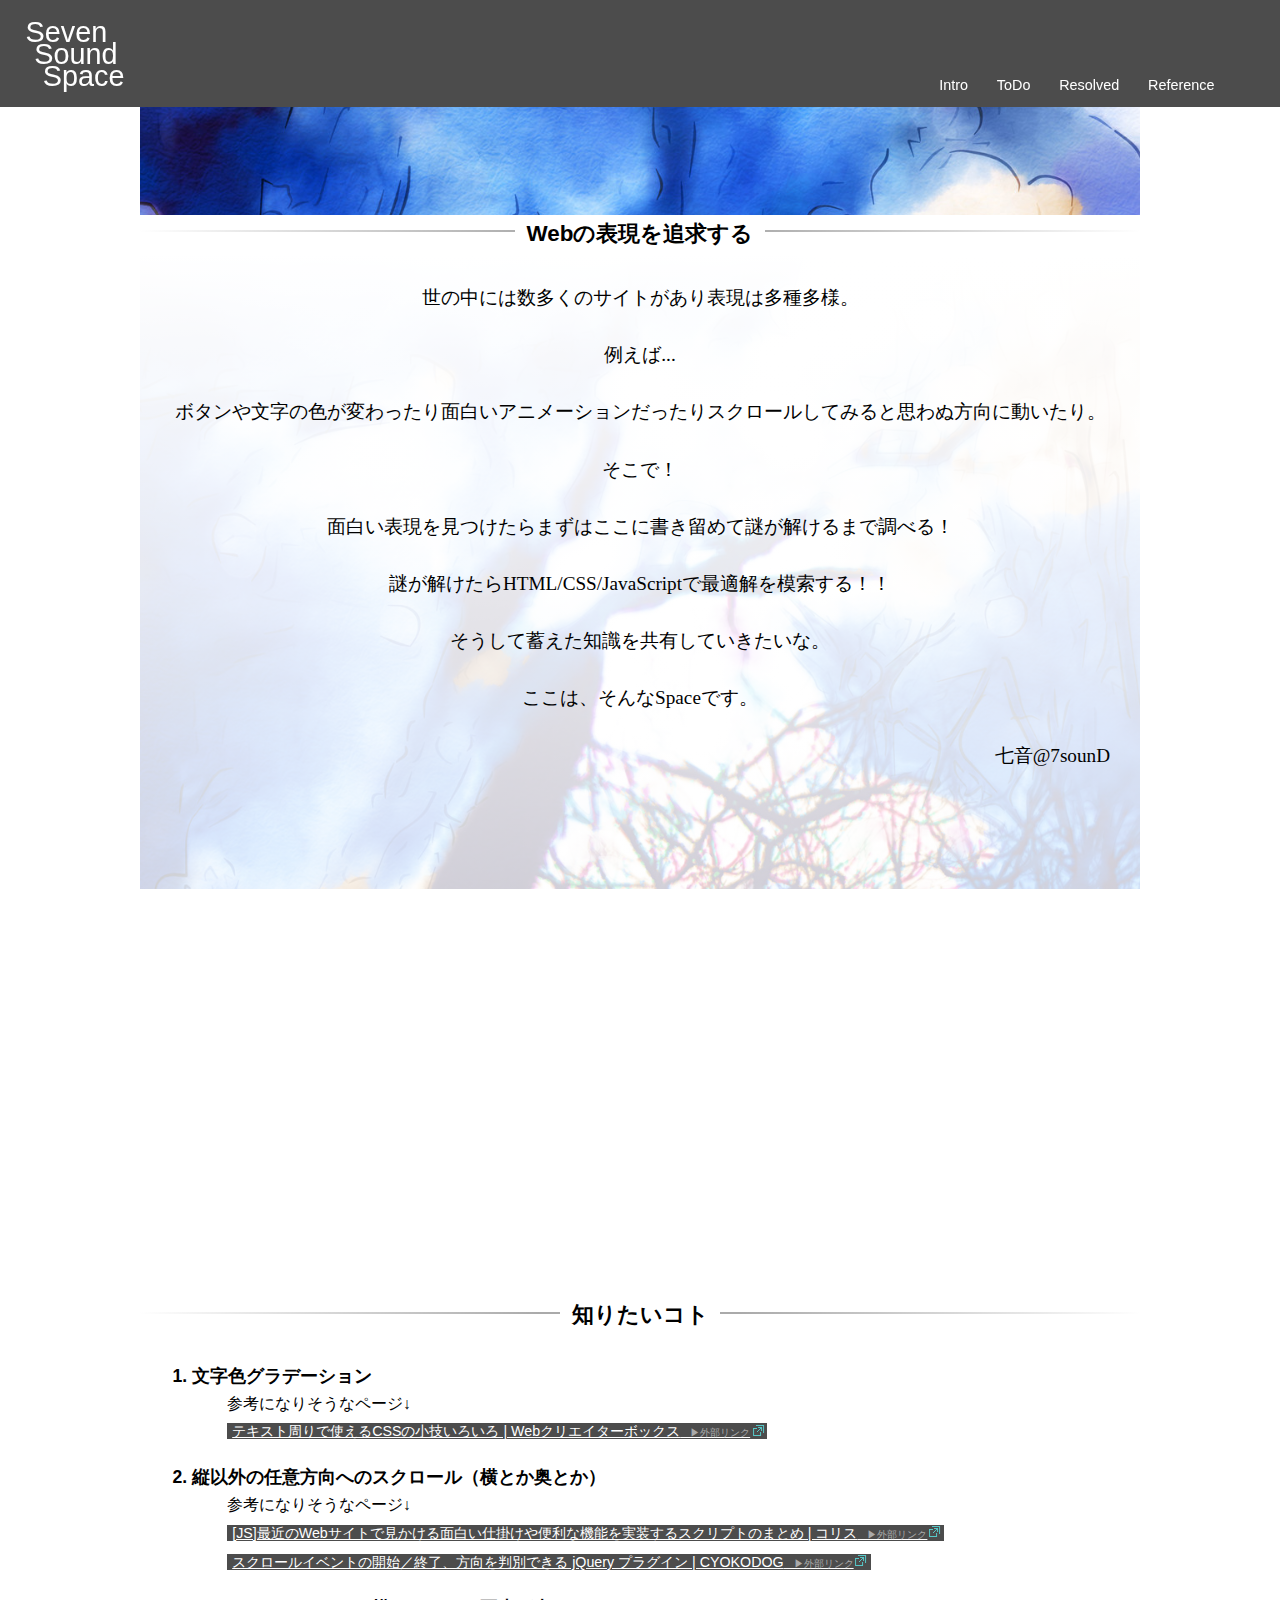
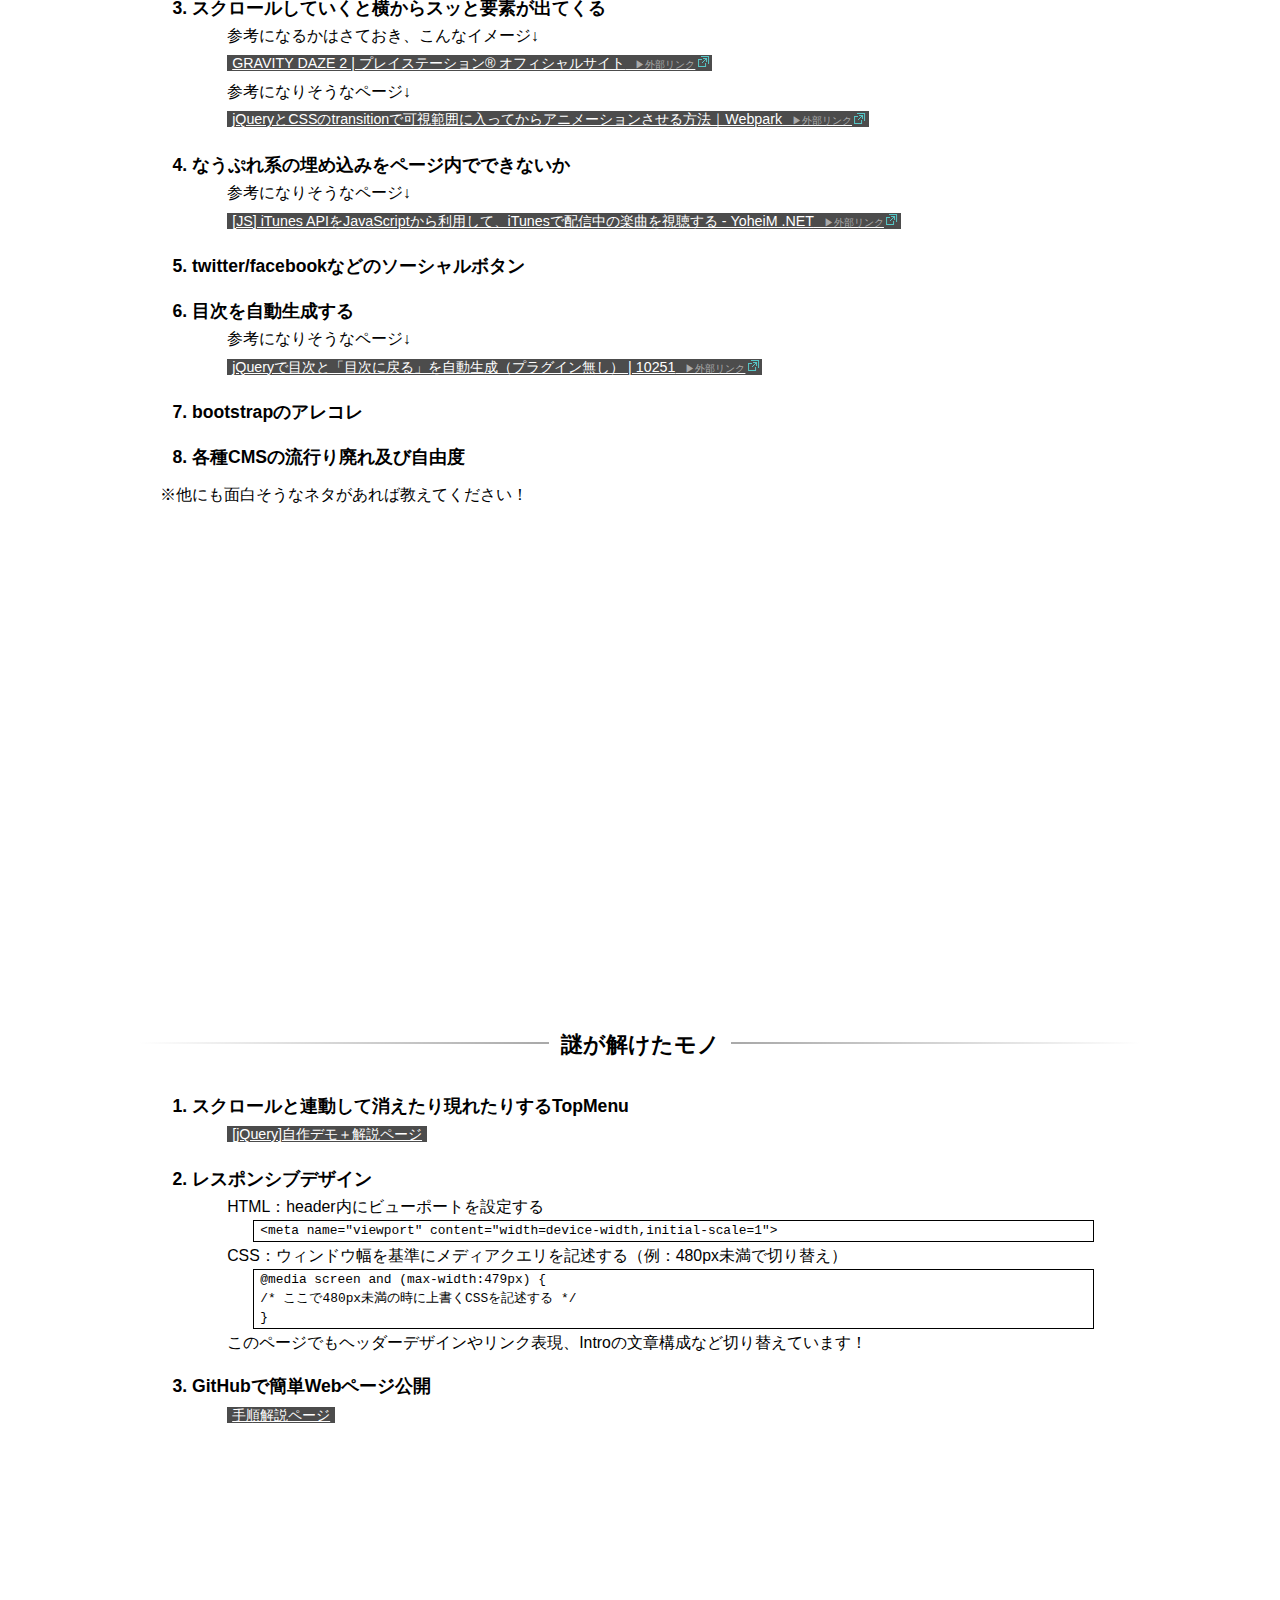
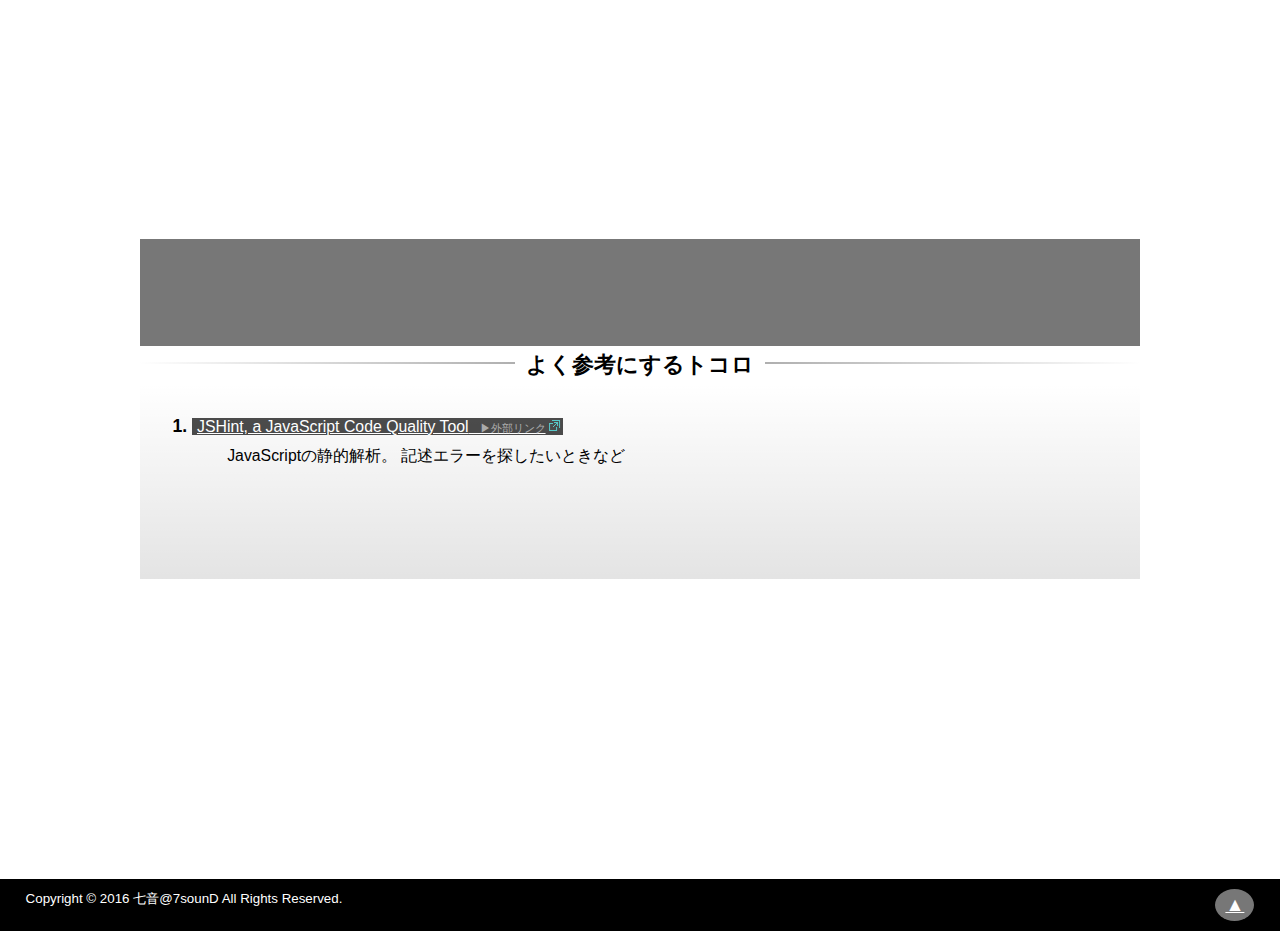
==== index.html @ 7a402439 "first" ====
<!doctype html>
<html>
<head>
<meta charset="utf-8">
<title>HOME｜SevenSoundSpace</title>
<link href="common/css/reset.css" rel="stylesheet" type="text/css">
<link href="common/css/common.css" rel="stylesheet" type="text/css">
<link href="common/css/common_u479.css" rel="stylesheet" type="text/css">
<link href="css/index.css" rel="stylesheet" type="text/css">

<script type="text/javascript" src="common/js/html5shiv.js"></script>
<script src="https://ajax.googleapis.com/ajax/libs/jquery/3.1.0/jquery.min.js"></script>
<script type="text/javascript" src="common/js/jquery.smoothscroll.js"></script>

<!-- 自作js -->
<script type="text/javascript" src="common/js/hideTopMenu.js"></script>

<!-- レスポンシブデザインのためのビューポート設定 -->
<meta name="viewport" content="width=device-width,initial-scale=1">
</head>

<body>
<div id="all">
	<header>
		<!-- サイトロゴ -->
		<h1><a href="#all">Seven<span>Sound<span>Space</span></span></a></h1>
		<!-- ページ内sectionナビ -->
		<nav>
			<ul>
				<li><a href="#section1">Intro</a></li>
				<li><a href="#section2">ToDo</a></li>
				<li><a href="#section3">Resolved</a></li>
				<li><a href="#section4">Reference</a></li>
			</ul>
		</nav>
	</header>

	<main>
		<section id="section1">
			<h3><span>Webの表現を追求する</span></h3>
			<div class="bg">
				<p><span>世の中には</span><span>数多くのサイトがあり</span><span>表現は多種多様。</span></p>
				<p><span>例えば...</span></p>
				<p><span>ボタンや文字の色が変わったり</span><span>面白いアニメーションだったり</span><span>スクロールしてみると</span><span>思わぬ方向に動いたり。</span></p>
				<p><span>そこで！</span></p>
				<p><span>面白い表現を見つけたら</span><span>まずはここに書き留めて</span><span>謎が解けるまで調べる！</span></p>
				<p><span>謎が解けたら</span><span>HTML/CSS/JavaScriptで</span><span>最適解を模索する！！</span></p>
				<p><span>そうして蓄えた知識を</span><span>共有していきたいな。</span></p>
				<p><span>ここは、そんなSpaceです。</span></p>
				<p><span>七音@7sounD</span></p>
			</div>
		</section>

		<section id="section2">
			<h3><span>知りたいコト</span></h3>
			<div class="bg">
				<ol>
					<li>文字色グラデーション
						<ul>
							<li>参考になりそうなページ↓</li>
							<li><a href="http://www.webcreatorbox.com/tech/css-tips-for-text/" target="_blank">テキスト周りで使えるCSSの小技いろいろ | Webクリエイターボックス</a></li>
						</ul>
					</li>
					<li>縦以外の任意方向へのスクロール（横とか奥とか）
						<ul>
							<li>参考になりそうなページ↓</li>
							<li><a href="http://coliss.com/articles/build-websites/operation/javascript/javascript-best-2014-sep.html" target="_blank">[JS]最近のWebサイトで見かける面白い仕掛けや便利な機能を実装するスクリプトのまとめ | コリス</a></li>
							<li><a href="http://www.cyokodog.net/blog/ex-scroll-doc/" target="_blank">スクロールイベントの開始／終了、方向を判別できる jQuery プラグイン | CYOKODOG</a></li>
						</ul>
					</li>
					<li>スクロールしていくと横からスッと要素が出てくる
						<ul>
							<li>参考になるかはさておき、こんなイメージ↓</li>
							<li><a href="http://www.jp.playstation.com/scej/title/gravitydaze/2/" target="_blank">GRAVITY DAZE 2 | プレイステーション&reg; オフィシャルサイト</a></li>
							<li>参考になりそうなページ↓</li>
							<li><a href="http://weboook.blog22.fc2.com/blog-entry-415.html?utm_source=twitterfeed&utm_medium=twitter&utm_campaign=Feed%3A+letsfc2+%28%E3%83%AC%E3%83%83%E3%83%84FC2%E3%83%96%E3%83%AD%E3%82%B0%EF%BC%81%29" target="_blank">jQueryとCSSのtransitionで可視範囲に入ってからアニメーションさせる方法｜Webpark</a></li>
						</ul>
					</li>
					<li>なうぷれ系の埋め込みをページ内でできないか
						<ul>
							<li>参考になりそうなページ↓</li>
							<li><a href="http://www.yoheim.net/blog.php?q=20130702" target="_blank">[JS] iTunes APIをJavaScriptから利用して、iTunesで配信中の楽曲を視聴する - YoheiM .NET</a></li>
						</ul>
					</li>
					<li>twitter/facebookなどのソーシャルボタン</li>
					<li>目次を自動生成する
						<ul>
							<li>参考になりそうなページ↓</li>
							<li><a href="http://10251.net/jquery-toc-without-plugins" target="_blank">jQueryで目次と「目次に戻る」を自動生成（プラグイン無し） | 10251</a></li>
						</ul>
					</li>
					<li>bootstrapのアレコレ</li>
					<li>各種CMSの流行り廃れ及び自由度</li>
				</ol>
				<p>※他にも面白そうなネタがあれば教えてください！</p>
			</div>
		</section>

		<section id="section3">
			<h3><span>謎が解けたモノ</span></h3>
			<div class="bg">
				<ol>
					<li>スクロールと連動して消えたり現れたりするTopMenu
						<ul>
							<li><a href="demo_topnavi.html">[jQuery]自作デモ＋解説ページ</a></li>
						</ul>
					</li>
					<li>レスポンシブデザイン
						<ul>
							<li>HTML：header内にビューポートを設定する<br>
								<pre><code>&lt;meta name="viewport" content="width=device-width,initial-scale=1"&gt;</code></pre>
							</li>
							<li>CSS：ウィンドウ幅を基準にメディアクエリを記述する（例：480px未満で切り替え）<br>
								<pre><code>@media screen and (max-width:479px) {
/* ここで480px未満の時に上書くCSSを記述する */
}</code></pre>
							</li>
							<li>このページでもヘッダーデザインやリンク表現、Introの文章構成など切り替えています！</li>
						</ul>
					</li>
					<li>GitHubで簡単Webページ公開
						<ul>
							<li><a href="github_pages.html">手順解説ページ</a></li>
						</ul>
					</li>
				</ol>
			</div>
		</section>

		<section id="section4">
			<h3><span>よく参考にするトコロ</span></h3>
			<div class="bg">
				<ol>
					<li><a href="http://jshint.com/" target="_blank">JSHint, a JavaScript Code Quality Tool</a>
						<ul>
							<li>JavaScriptの静的解析。 記述エラーを探したいときなど</li>
						</ul>
					</li>
				</ol>
			</div>
		</section>
	</main>

	<footer>
		<p><small>Copyright &copy;  2016 七音@7sounD All Rights Reserved.</small></p>
		<p class="pagetop"><a href="#all">▲</a></p>
	</footer>
</div>
</body>
</html>
---- common/css/common.css ----
@charset "utf-8";
body{
	font-family: "ヒラギノ角ゴ Pro W3", "Hiragino Kaku Gothic Pro", "メイリオ", Meiryo, Osaka, "ＭＳ Ｐゴシック", "MS PGothic", sans-serif;
}

/* ================ 全体共通 ================ */
/* リンク表現 */
a{
	color: #fff;
	font-size: 0.9em;
}

/* コード記述用 */
/* <pre><code> </code></pre>で囲む */
pre{
	background: #fff;
	border: 1px solid #000;
	padding: 0 0.5em;
	line-height: 1.5em;
	margin: 0 2em;
}


/* ================ ヘッダー（ナビ入り） ================ */
header{
	position: fixed;
	top: 0px;
	left: 0px;
	z-index: 10;
	overflow: hidden;
	width: 96%;
	padding: 10px 2%;
	background: rgba(0,0,0,0.7);
	transition: .3s;
}

/* タイトルロゴ */
header h1,
nav li {
	float: left;
}
header h1{
	font-weight: bold;
	margin: 0.3em 0;
	line-height: 0.7em;
	font-size: 1.4em;
}
header h1 a{
	text-decoration: none;
}
header h1 span{
	display: block;
	margin-left: 0.3em;
}

/* ページトップボタン */
header .pagetop{
	float: right;
}
header .pagetop a{
	display: block;
	padding: 5px 9px;
	color: #fff;
	background: rgba(0,0,0,0.3);
	border-radius: 50%;
}

/* ナビ */
nav{
	text-align: center;
	position: absolute;
	right: 4%;
	bottom: 10px;
	overflow: hidden;
}
nav li a{
	display: block;
	padding: 0.3em 1em;
	text-decoration: none;
}
header li a:hover{
	border-radius: 50%;
	background: rgba(255,255,255,0.2);
}


/* ================ メインコンテンツ ================ */
main{
	max-width: 1000px;
	margin: 0 auto;
}

/* リンク表現 */
main a{
	background: rgba(0,0,0,0.7);
	padding: 0 5px;
}
main a:hover{
	background: rgba(0,0,0,0.3);
}
/* 外部リンク */
main a[target="_blank"]{
	padding-right: 17px;
	background: rgba(0,0,0,0.7) url("../img/external-link-aqua03-Shapes4FREE.png") no-repeat 99.5% 25%;
}
main a[target="_blank"]:hover{
	background: rgba(0,0,0,0.3) url("../img/external-link-red03-Shapes4FREE.png") no-repeat 99.5% 25%;
}
main a[target="_blank"]:after{
	content: "　▶外部リンク";
	font-size: 0.7em;
	color: #aaa;
}

/* パンくずリスト */
main #topic_path{
	margin: 10px;
	overflow: hidden;
}
main #topic_path li{
	float: left;
}
main #topic_path li+li:before{
	content: "｜";
}
main #topic_path li:last-child:after{
	content: " ◀イマココ";
}

/* ページタイトル */
/* テキストグラデーション予定 */
main h2{
	margin: 10px;
	font-size: 1.4em;
}

/* ---------- セクション共通 ---------- */
section{
	padding-top: 100px;
	margin-bottom: 150px;
	line-height: 1.7em;
	background: #777
}

/* セクションタイトル(h3)にボーダー */
/* HTMLは<h3><span> </span></h3>で囲む */
section h3{
	position: relative;
	text-align: center;
	background-color: #fff;
	padding: 5px 0;
}
section h3 span{
	background-color: #fff;
	display: inline-block;
	z-index: 2;
	padding: 0 0.5em;
	position: relative;
	font-size: 1.4em;
	font-weight: bold;
}
section h3:before{
	position: absolute;
	top: 40%;
	content: "";
	display: block;
	width: 100%;
	height: 2px;
	background-color: #ccc;
	z-index: 1;
	background: linear-gradient(-45deg, transparent, #aaa 40%, #aaa 60%, transparent);
}

/* メインコンテンツの本文 */
/* 背景色をつける時は .bg クラスのdivタグで括る */
section .bg{
	background: rgba(255,255,255,0.7);
	background: linear-gradient(to bottom, rgba(255,255,255,1) 0%,rgba(255,255,255,0.8) 100%);
	padding: 10px 2% 100px;
}
section p,
section ol{
	margin: 10px 0;
}
section ol,
section ul{
	padding-left: 2em;
}
section ol{
	list-style-type: decimal;
}
section ol>li{
	font-weight: bold;
	font-size: 1.1em;
	margin-top: 1em;
}
section ol>li li{
	font-size: 0.9em;
}

/* ---------- 各セクション個別 ---------- */
#section1{
	background: url(../img/index_background.jpg) no-repeat fixed;
	background-size: cover;
}
#section2{
	background: url(../img/index_background_2.jpg) no-repeat fixed;
	background-size: cover;
}
#section3{
	background: url(../img/index_background_3.jpg) no-repeat fixed;
	background-size: cover;
}


/* ================ フッター ================ */
footer{
	padding: 10px 2%;
	width: 96%;
	background: #000;
	color: #FFF;
	overflow: hidden;
}
footer p{
	float: left;
}

/* ページトップボタン */
footer .pagetop{
	float: right;
}
footer .pagetop a{
	display: block;
	padding: 5px 10px;
	color: #fff;
	background: #777;
	border-radius: 50%;
	font-size: 1.2em;
}
---- common/css/common_u479.css ----
@charset "utf-8";
/* responsive */
@media screen and (max-width:479px) {

/* ================ 全体共通 ================ */


/* ================ ヘッダー（ナビ入り） ================ */
header{
	width: 100%;
	padding: 10px 0 0;
}
header h1,
nav li,
header .pagetop{
	float: none;
	text-align: center;
}
header h1 span{
	display: inline;
}
nav{
	position: static;
}
nav li{
	background: rgba(0,0,0,0.5);
	border: 1px solid #000;
	margin: 0;
}
nav li a{
	width: 100%;
	padding: 0;
}
header li a:hover,
header .pagetop a{
	border-radius: 0;
	padding: 0;
}


/* ================ メインコンテンツ ================ */


}
---- css/index.css ----
@charset "utf-8";
/* ================ ヘッダー（ナビ入り） ================ */
header h1{
	font-size: 200%;
}


/* ================ メインコンテンツ ================ */
section{
	margin-bottom: 300px;
}

/* メインコンテンツの本文 */
#section1 p{
	text-align: center;
	font-family: "ＭＳ Ｐ明朝", "MS PMincho", "ヒラギノ明朝 Pro W3", "Hiragino Mincho Pro", serif;
	font-size: 1.2em;
	padding: 10px;
}
#section1 p:last-child{
	text-align: right;
}



/* responsive */
@media screen and (max-width:479px) {

#section1 span{
	display: block;
}

}
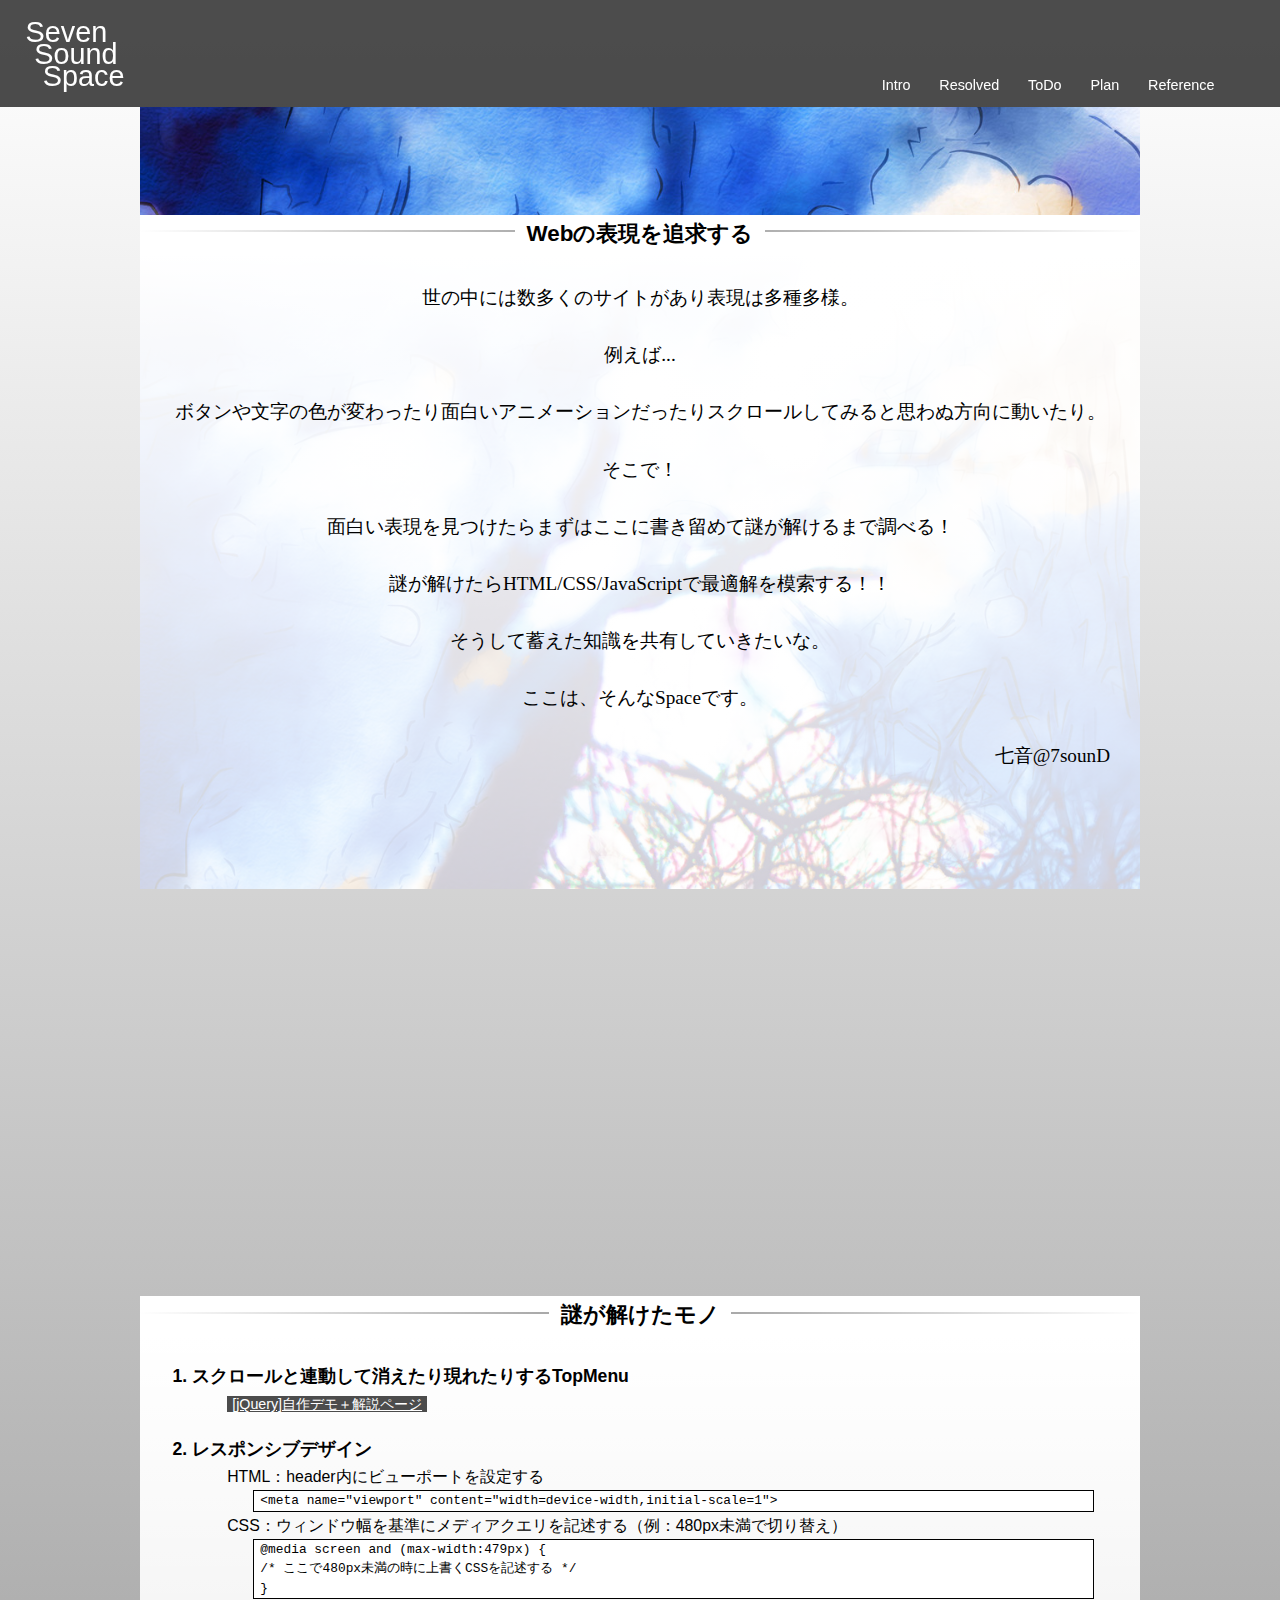
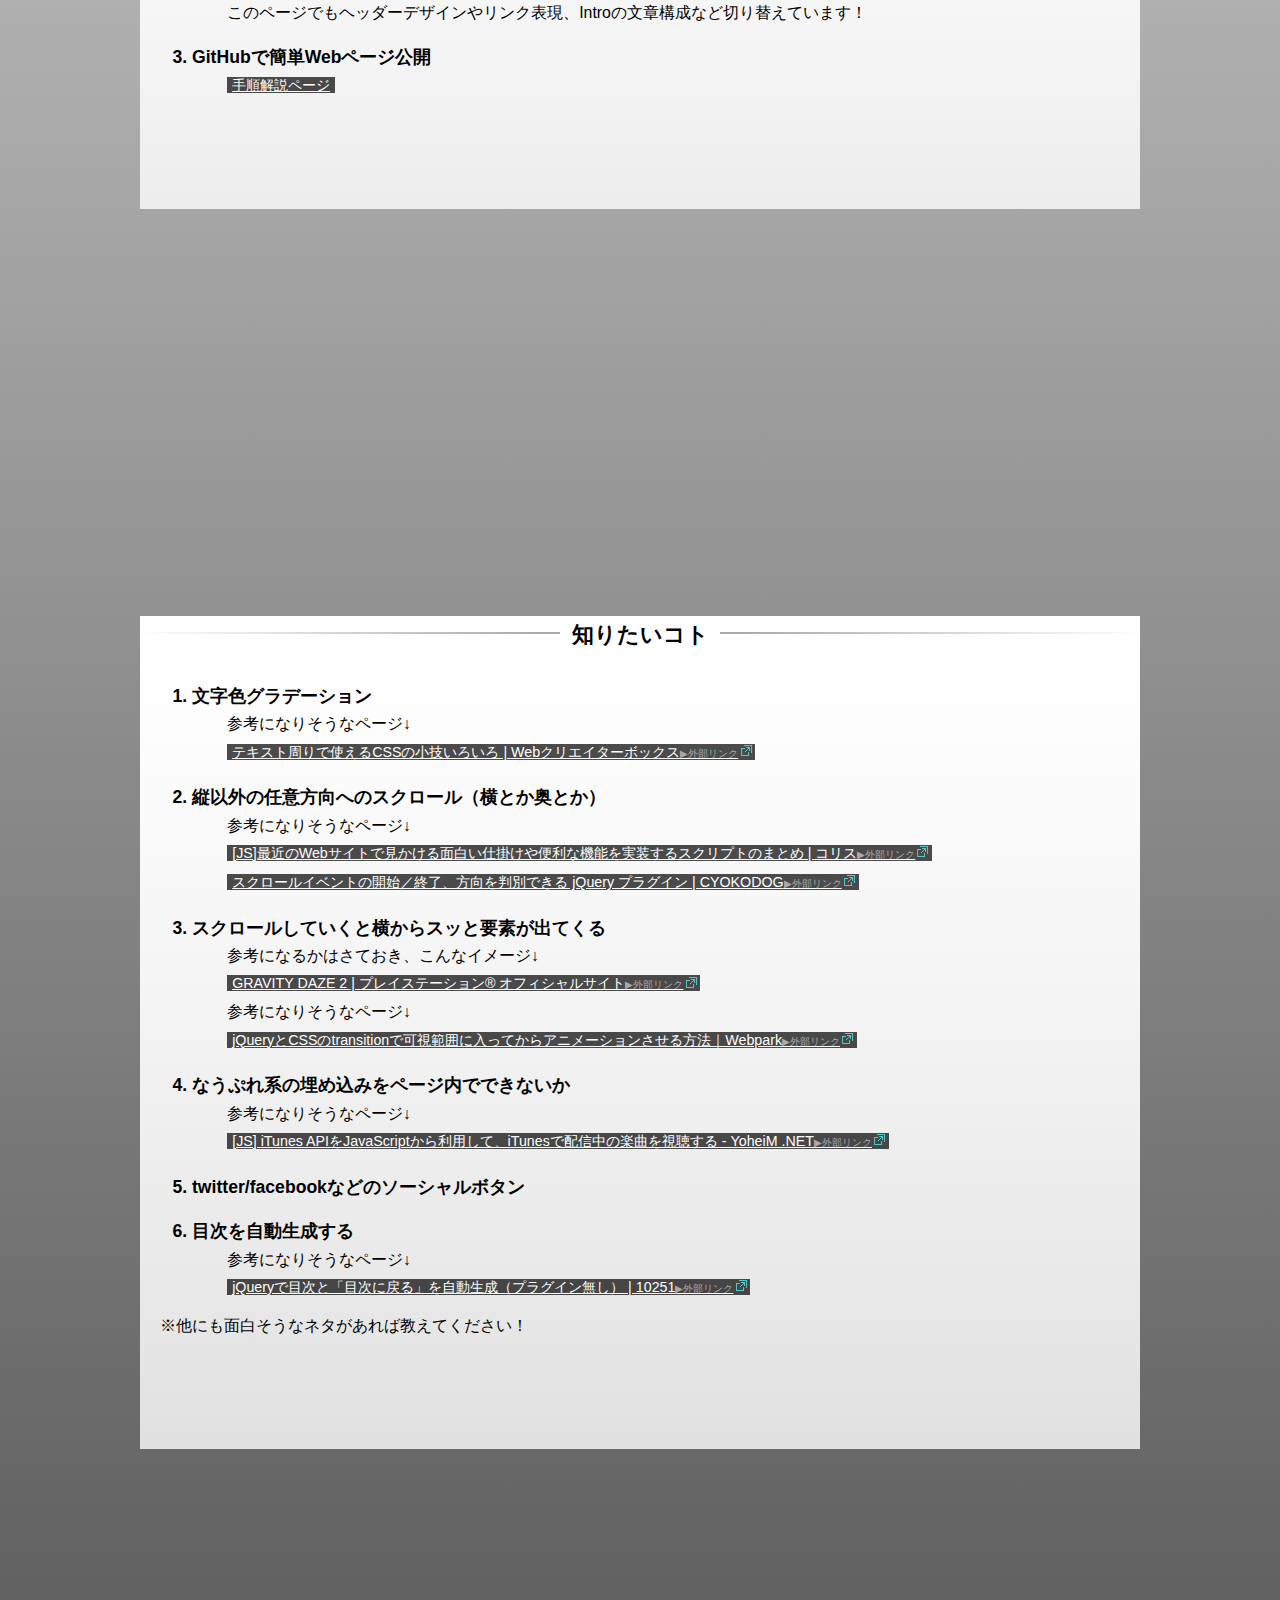
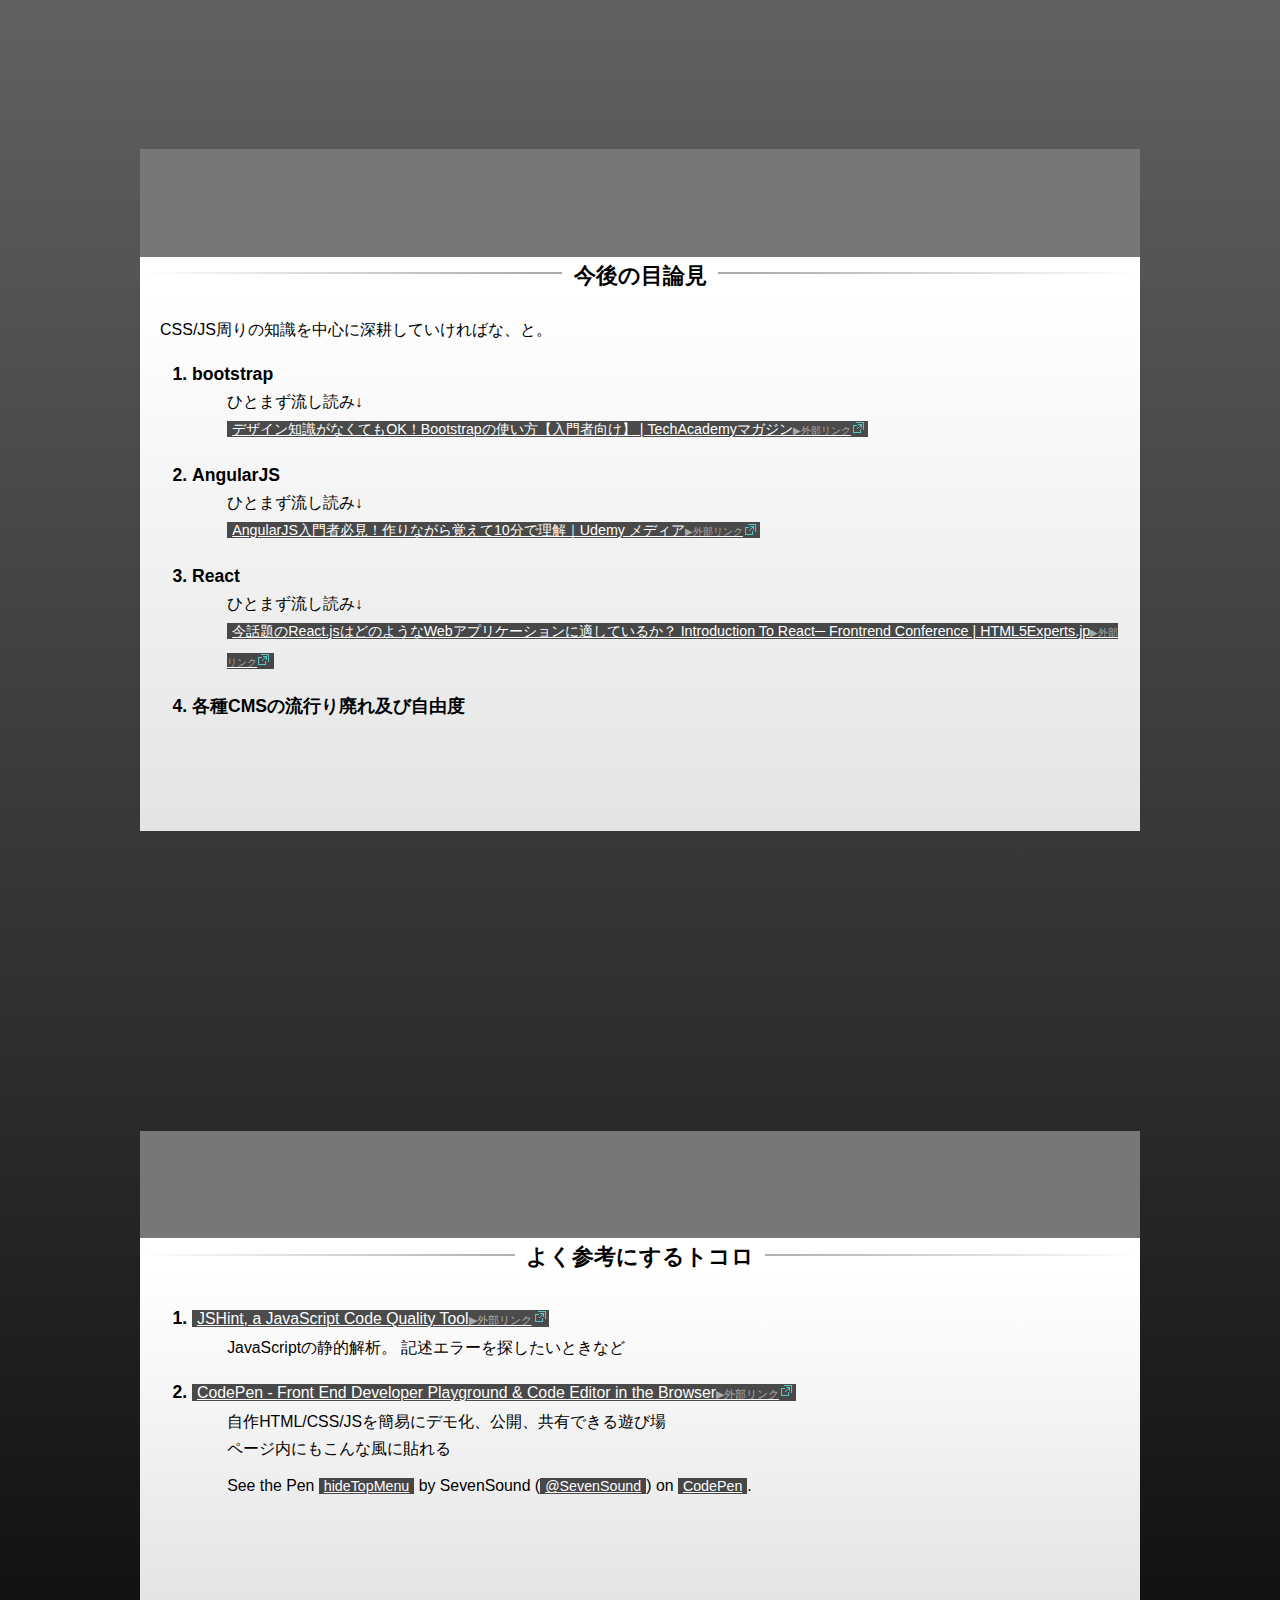
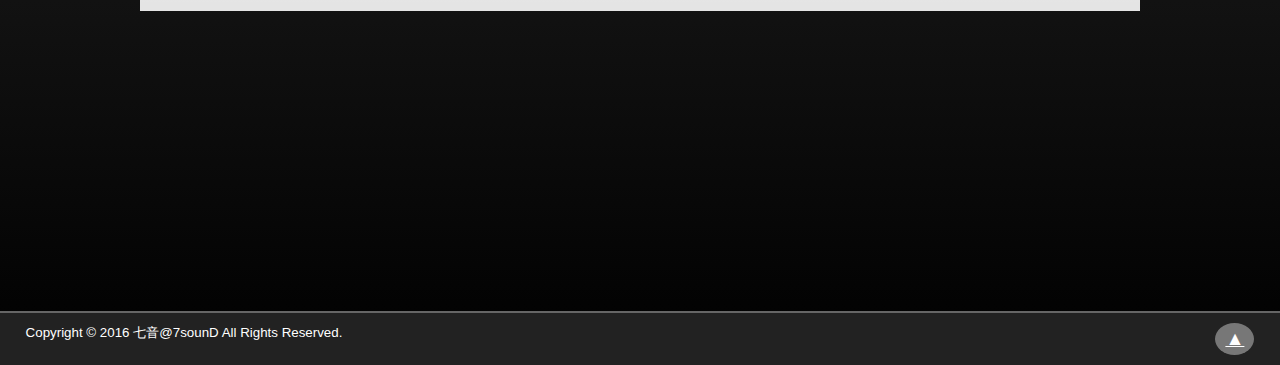
==== commit 4c68c36c: "Update toppage" ====
--- a/index.html
+++ b/index.html
@@ -28,9 +28,10 @@
 		<nav>
 			<ul>
 				<li><a href="#section1">Intro</a></li>
-				<li><a href="#section2">ToDo</a></li>
-				<li><a href="#section3">Resolved</a></li>
-				<li><a href="#section4">Reference</a></li>
+				<li><a href="#section2">Resolved</a></li>
+				<li><a href="#section3">ToDo</a></li>
+				<li><a href="#section4">Plan</a></li>
+				<li><a href="#section5">Reference</a></li>
 			</ul>
 		</nav>
 	</header>
@@ -52,6 +53,37 @@
 		</section>
 
 		<section id="section2">
+			<h3><span>謎が解けたモノ</span></h3>
+			<div class="bg">
+				<ol>
+					<li>スクロールと連動して消えたり現れたりするTopMenu
+						<ul>
+							<li><a href="demo_topnavi.html">[jQuery]自作デモ＋解説ページ</a></li>
+						</ul>
+					</li>
+					<li>レスポンシブデザイン
+						<ul>
+							<li>HTML：header内にビューポートを設定する<br>
+								<pre><code>&lt;meta name="viewport" content="width=device-width,initial-scale=1"&gt;</code></pre>
+							</li>
+							<li>CSS：ウィンドウ幅を基準にメディアクエリを記述する（例：480px未満で切り替え）<br>
+								<pre><code>@media screen and (max-width:479px) {
+/* ここで480px未満の時に上書くCSSを記述する */
+}</code></pre>
+							</li>
+							<li>このページでもヘッダーデザインやリンク表現、Introの文章構成など切り替えています！</li>
+						</ul>
+					</li>
+					<li>GitHubで簡単Webページ公開
+						<ul>
+							<li><a href="github_pages.html">手順解説ページ</a></li>
+						</ul>
+					</li>
+				</ol>
+			</div>
+		</section>
+
+		<section id="section3">
 			<h3><span>知りたいコト</span></h3>
 			<div class="bg">
 				<ol>
@@ -89,45 +121,40 @@
 							<li><a href="http://10251.net/jquery-toc-without-plugins" target="_blank">jQueryで目次と「目次に戻る」を自動生成（プラグイン無し） | 10251</a></li>
 						</ul>
 					</li>
-					<li>bootstrapのアレコレ</li>
-					<li>各種CMSの流行り廃れ及び自由度</li>
 				</ol>
 				<p>※他にも面白そうなネタがあれば教えてください！</p>
 			</div>
 		</section>
 
-		<section id="section3">
-			<h3><span>謎が解けたモノ</span></h3>
+		<section id="section4">
+			<h3><span>今後の目論見</span></h3>
 			<div class="bg">
+				<p>CSS/JS周りの知識を中心に深耕していければな、と。</p>
 				<ol>
-					<li>スクロールと連動して消えたり現れたりするTopMenu
+					<li>bootstrap
 						<ul>
-							<li><a href="demo_topnavi.html">[jQuery]自作デモ＋解説ページ</a></li>
+							<li>ひとまず流し読み↓</li>
+							<li><a href="https://techacademy.jp/magazine/6270" target="_blank">デザイン知識がなくてもOK！Bootstrapの使い方【入門者向け】 | TechAcademyマガジン</a></li>
 						</ul>
 					</li>
-					<li>レスポンシブデザイン
+					<li>AngularJS
 						<ul>
-							<li>HTML：header内にビューポートを設定する<br>
-								<pre><code>&lt;meta name="viewport" content="width=device-width,initial-scale=1"&gt;</code></pre>
-							</li>
-							<li>CSS：ウィンドウ幅を基準にメディアクエリを記述する（例：480px未満で切り替え）<br>
-								<pre><code>@media screen and (max-width:479px) {
-/* ここで480px未満の時に上書くCSSを記述する */
-}</code></pre>
-							</li>
-							<li>このページでもヘッダーデザインやリンク表現、Introの文章構成など切り替えています！</li>
+							<li>ひとまず流し読み↓</li>
+							<li><a href="http://udemy.benesse.co.jp/development/angularjs.html" target="_blank">AngularJS入門者必見！作りながら覚えて10分で理解｜Udemy メディア</a></li>
 						</ul>
 					</li>
-					<li>GitHubで簡単Webページ公開
+					<li>React
 						<ul>
-							<li><a href="github_pages.html">手順解説ページ</a></li>
+							<li>ひとまず流し読み↓</li>
+							<li><a href="https://html5experts.jp/hokaccha/13301/" target="_blank">今話題のReact.jsはどのようなWebアプリケーションに適しているか？ Introduction To React─ Frontrend Conference | HTML5Experts.jp</a></li>
 						</ul>
 					</li>
+					<li>各種CMSの流行り廃れ及び自由度</li>
 				</ol>
 			</div>
 		</section>
 
-		<section id="section4">
+		<section id="section5">
 			<h3><span>よく参考にするトコロ</span></h3>
 			<div class="bg">
 				<ol>
@@ -136,13 +163,22 @@
 							<li>JavaScriptの静的解析。 記述エラーを探したいときなど</li>
 						</ul>
 					</li>
+					<li><a href="http://codepen.io/" target="_blank">CodePen - Front End Developer Playground &amp; Code Editor in the Browser</a>
+						<ul>
+							<li>自作HTML/CSS/JSを簡易にデモ化、公開、共有できる遊び場</li>
+							<li>ページ内にもこんな風に貼れる
+								<p data-height="265" data-theme-id="light" data-slug-hash="vyZVNx" data-default-tab="js,result" data-user="SevenSound" data-embed-version="2" data-pen-title="hideTopMenu" class="codepen">See the Pen <a href="http://codepen.io/SevenSound/pen/vyZVNx/">hideTopMenu</a> by SevenSound (<a href="http://codepen.io/SevenSound">@SevenSound</a>) on <a href="http://codepen.io">CodePen</a>.</p>
+								<script async src="https://production-assets.codepen.io/assets/embed/ei.js"></script>
+							</li>
+						</ul>
+					</li>
 				</ol>
 			</div>
 		</section>
 	</main>
 
 	<footer>
-		<p><small>Copyright &copy;  2016 七音@7sounD All Rights Reserved.</small></p>
+		<p><small>Copyright &copy; 2016 七音@7sounD All Rights Reserved.</small></p>
 		<p class="pagetop"><a href="#all">▲</a></p>
 	</footer>
 </div>
--- a/common/css/common.css
+++ b/common/css/common.css
@@ -19,6 +19,10 @@
 	line-height: 1.5em;
 	margin: 0 2em;
 }
+/* 全体背景のグラデーション */
+body{
+	background: linear-gradient(to bottom, rgba(255,255,255,1) 0%,rgba(0,0,0,1) 100%);
+}
 
 
 /* ================ ヘッダー（ナビ入り） ================ */
@@ -107,7 +111,7 @@
 	background: rgba(0,0,0,0.3) url("../img/external-link-red03-Shapes4FREE.png") no-repeat 99.5% 25%;
 }
 main a[target="_blank"]:after{
-	content: "　▶外部リンク";
+	content: "▶外部リンク";
 	font-size: 0.7em;
 	color: #aaa;
 }
@@ -124,7 +128,7 @@
 	content: "｜";
 }
 main #topic_path li:last-child:after{
-	content: " ◀イマココ";
+	content: "◀イマココ";
 }
 
 /* ページタイトル */
@@ -217,9 +221,10 @@
 footer{
 	padding: 10px 2%;
 	width: 96%;
-	background: #000;
+	background: #222;
 	color: #FFF;
 	overflow: hidden;
+	border-top: 2px solid #666;
 }
 footer p{
 	float: left;
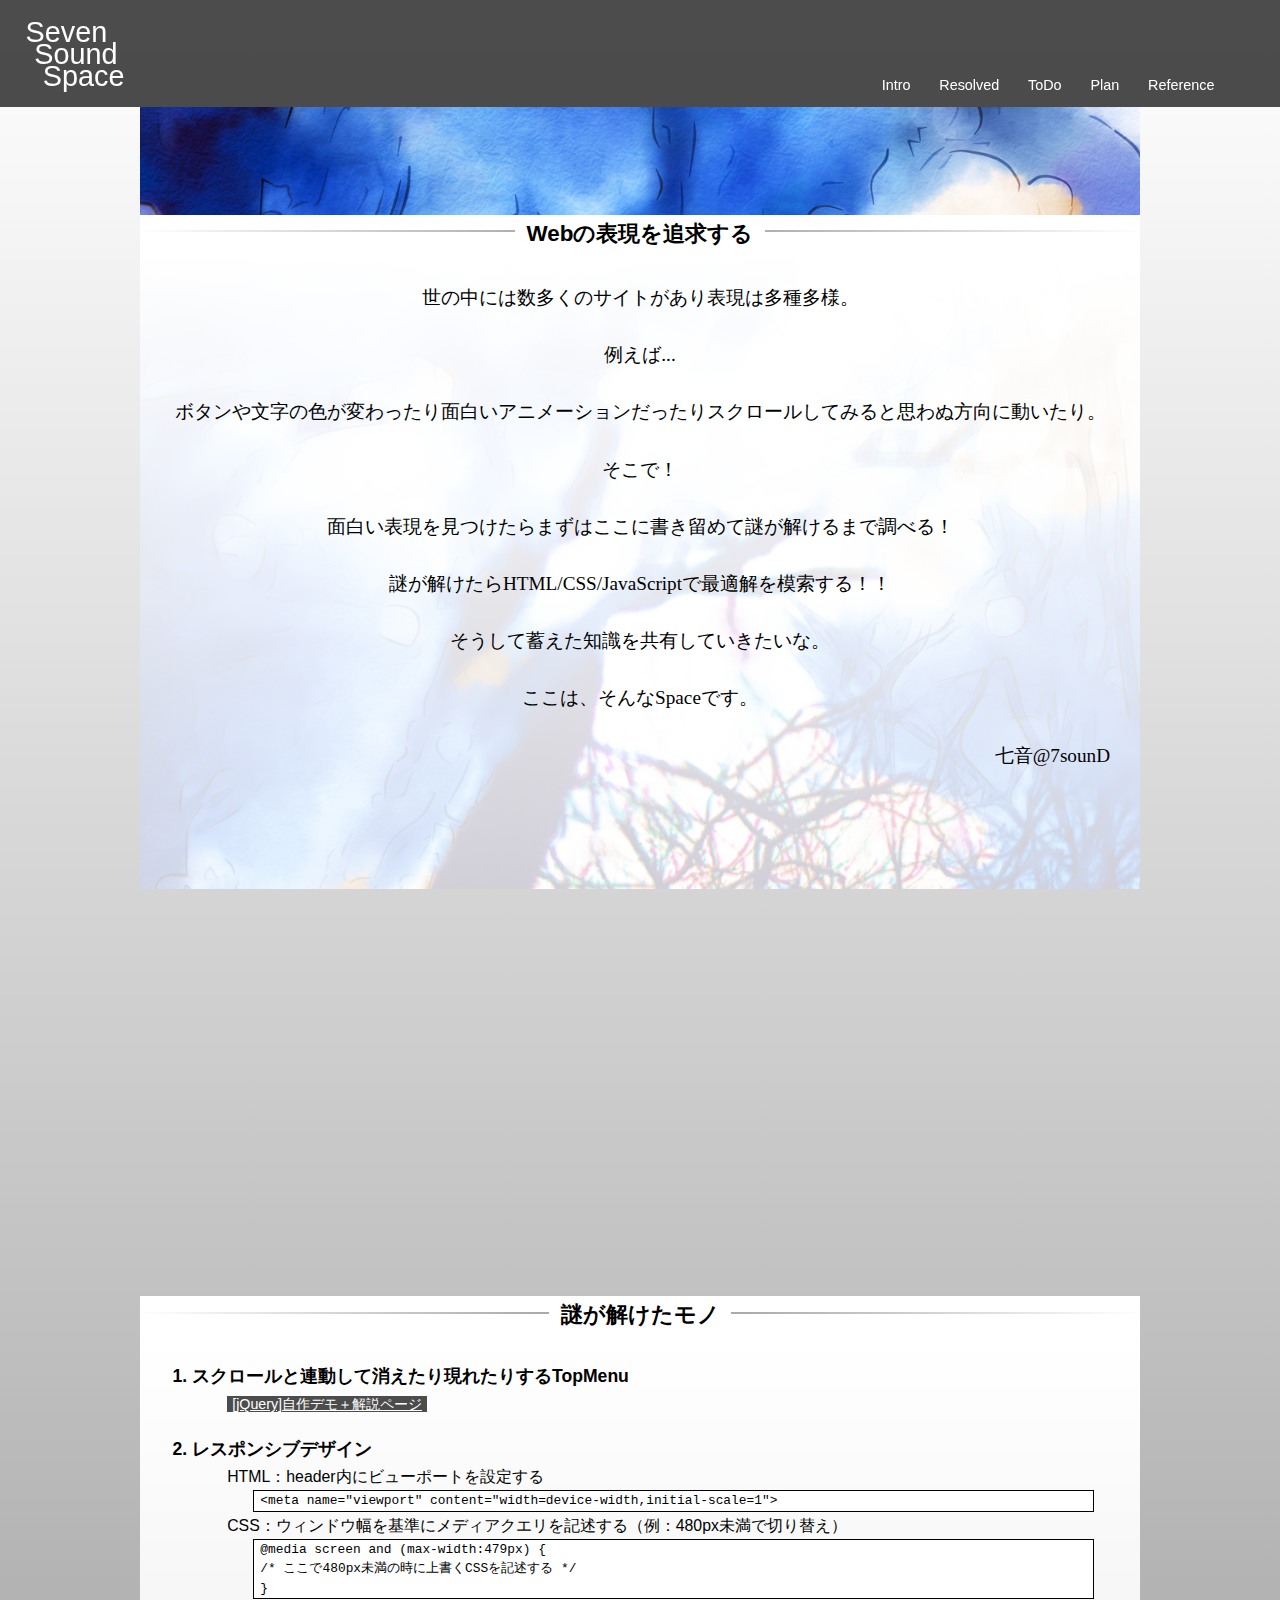
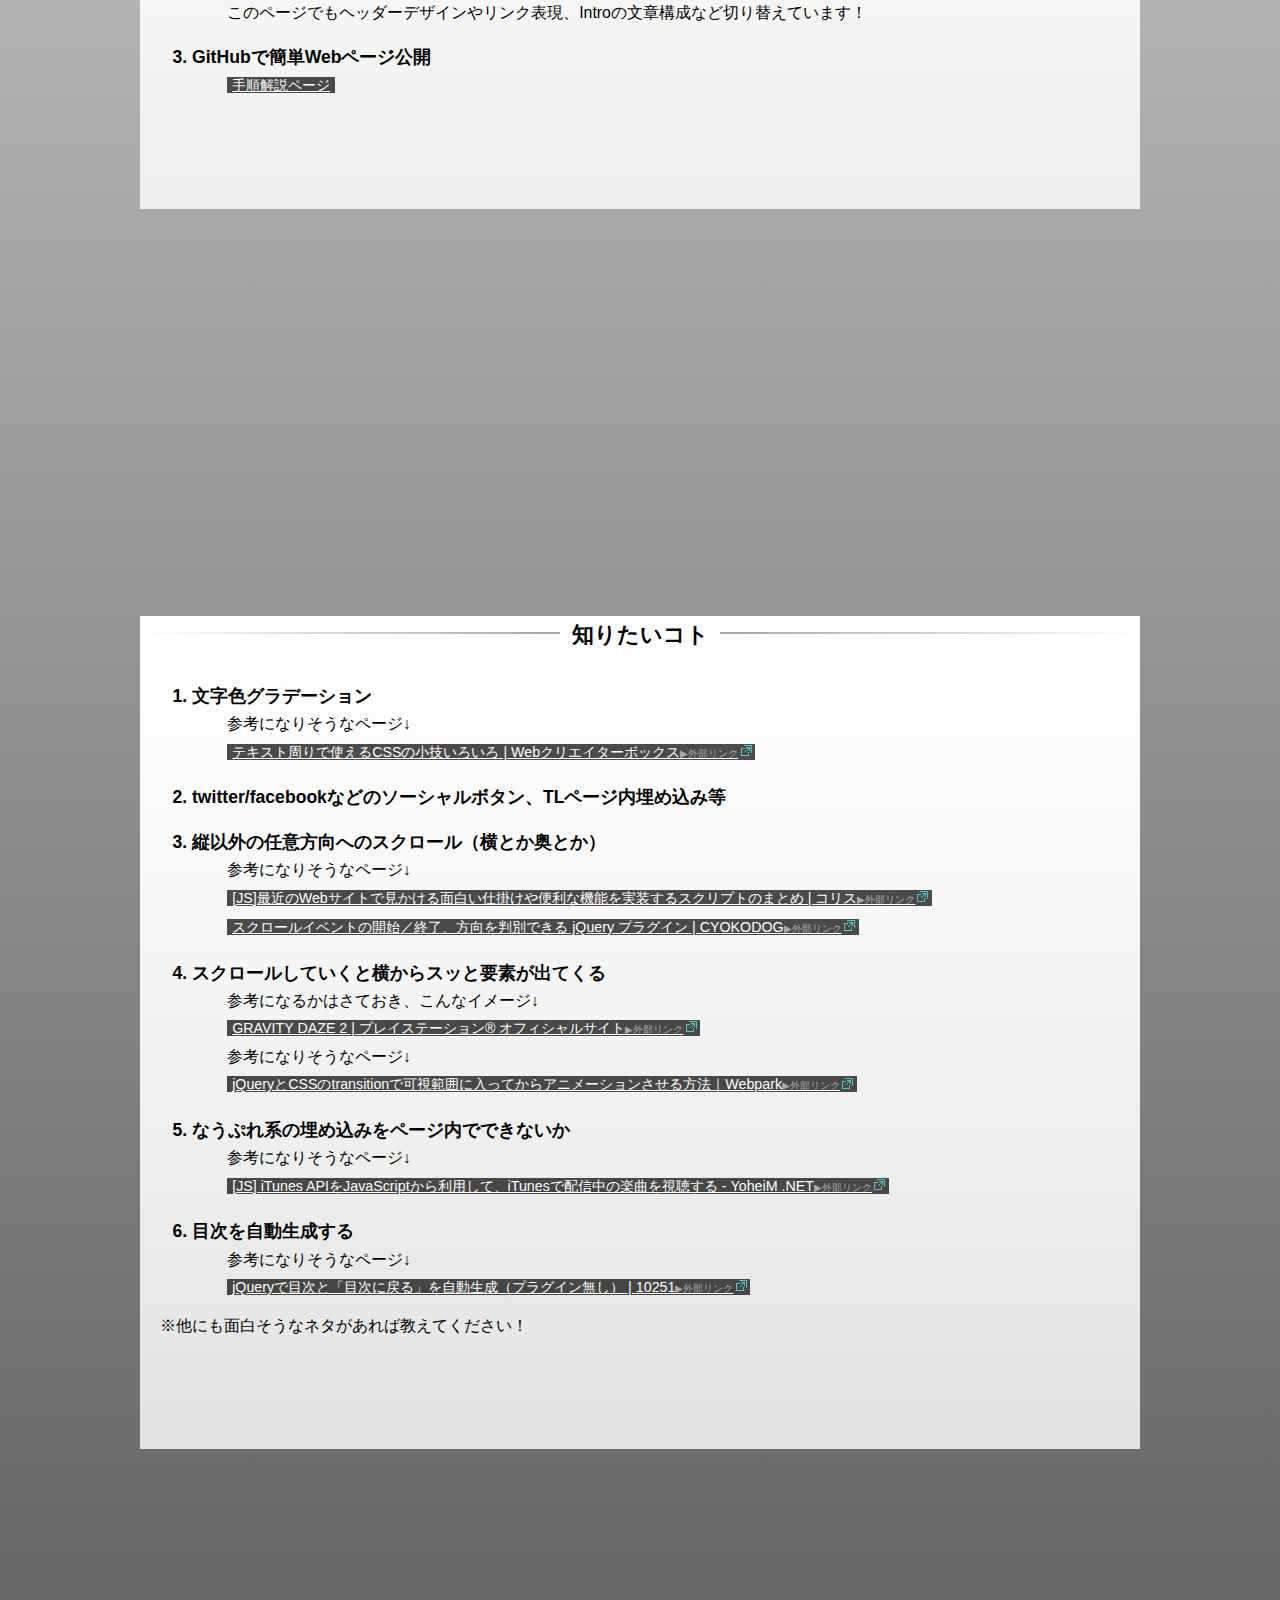
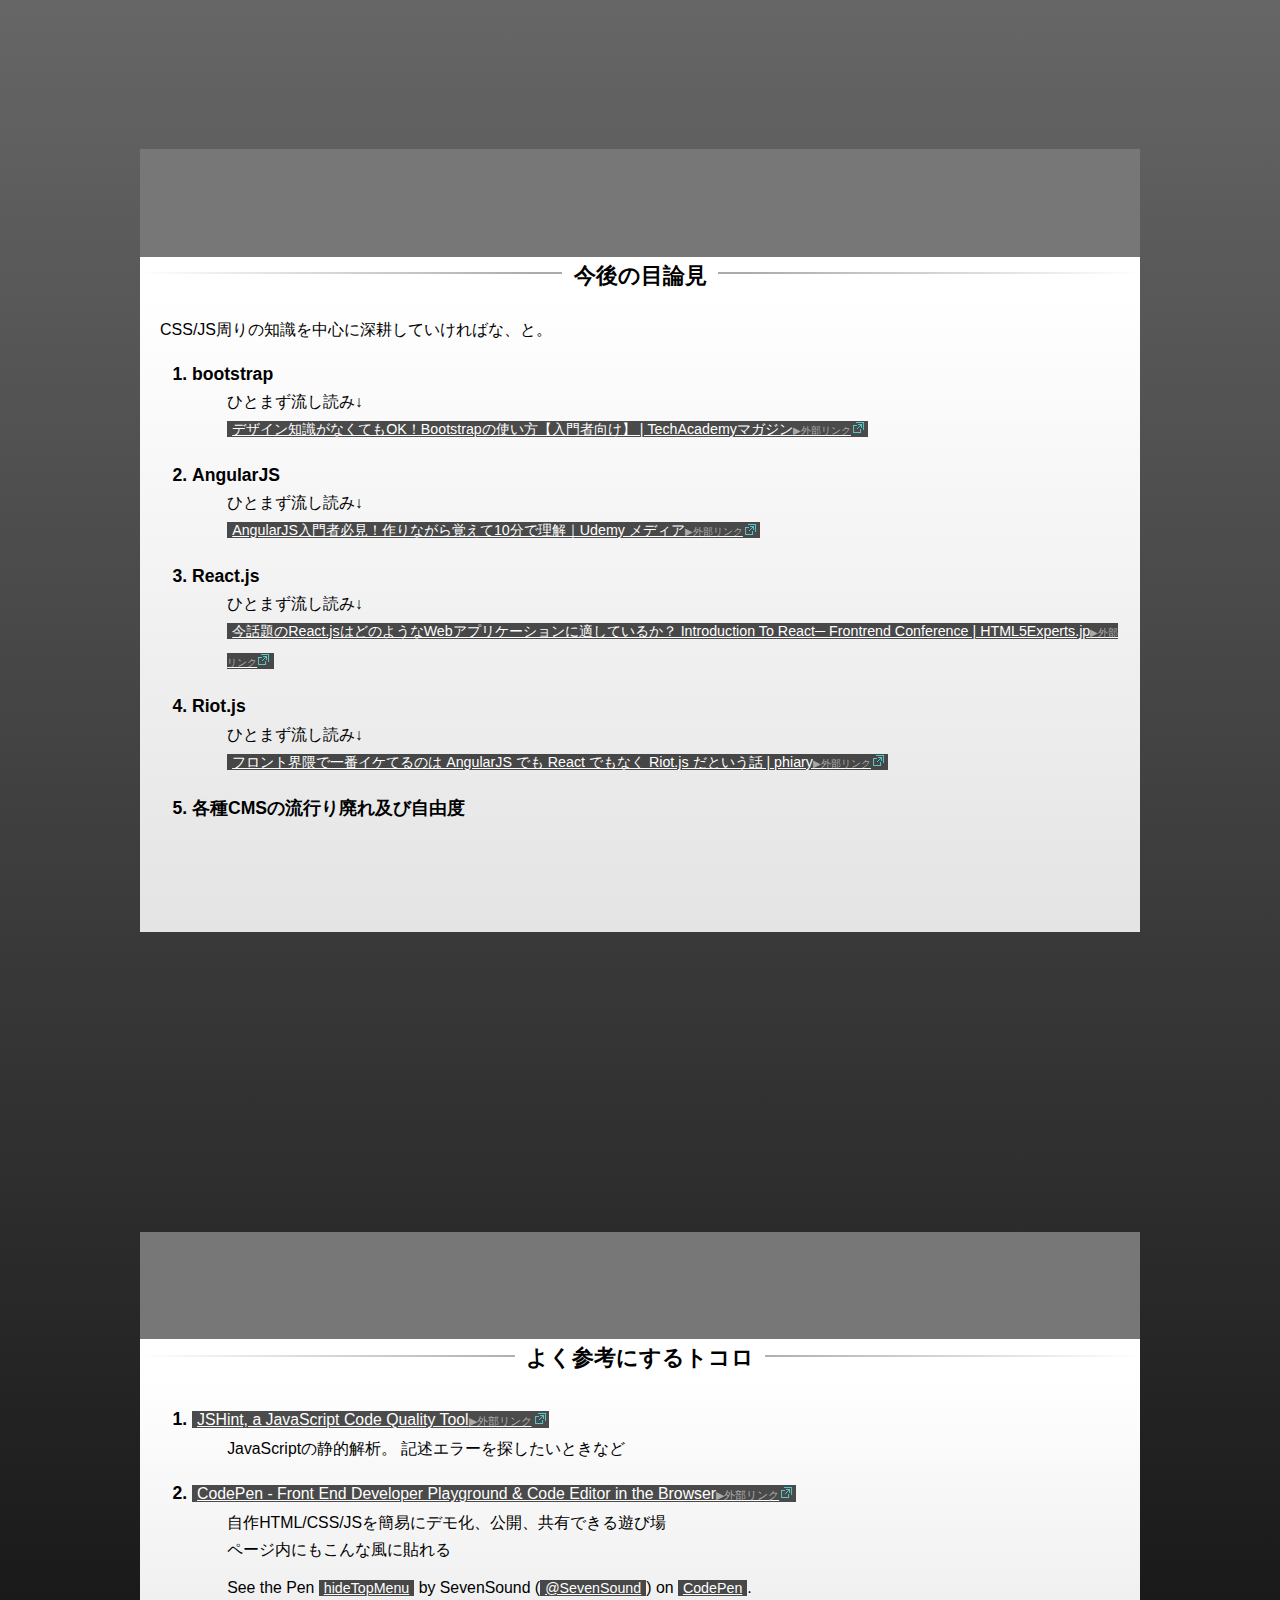
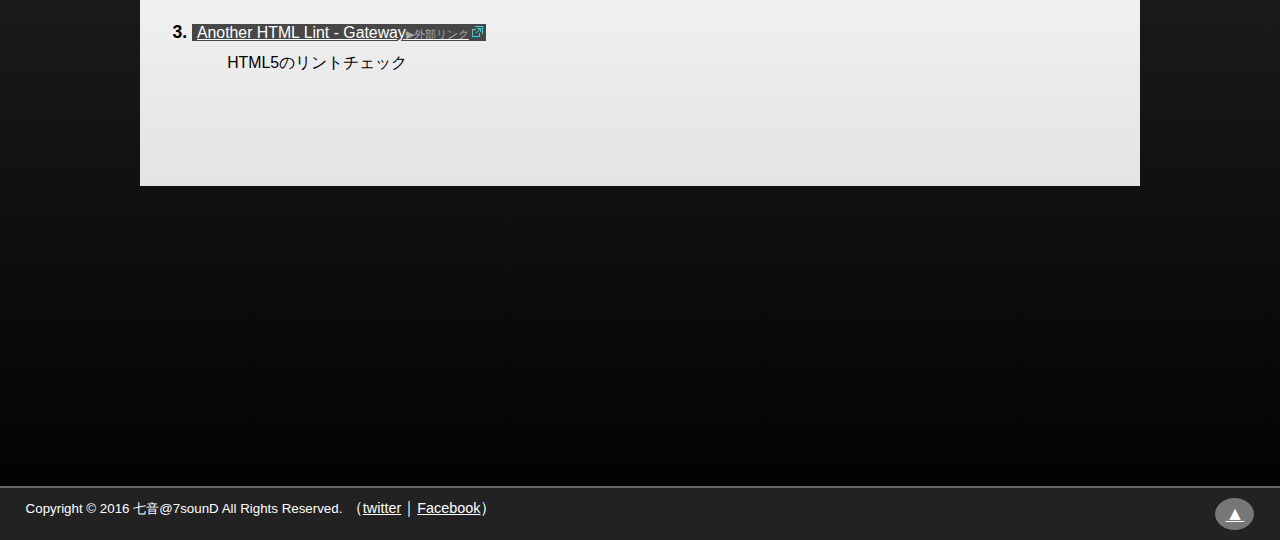
==== commit 85d06086: "Add twitter/FB links and Riot.js" ====
--- a/index.html
+++ b/index.html
@@ -3,6 +3,7 @@
 <head>
 <meta charset="utf-8">
 <title>HOME｜SevenSoundSpace</title>
+<meta name="description" content="HTML/CSS/JavaScript(jQuery)でWebページを作成するためのノウハウを集めています。面白いWebページの表現を見つけたら、要素技術を調べてなるべく自作するのをモットーとしています。">
 <link href="common/css/reset.css" rel="stylesheet" type="text/css">
 <link href="common/css/common.css" rel="stylesheet" type="text/css">
 <link href="common/css/common_u479.css" rel="stylesheet" type="text/css">
@@ -93,6 +94,7 @@
 							<li><a href="http://www.webcreatorbox.com/tech/css-tips-for-text/" target="_blank">テキスト周りで使えるCSSの小技いろいろ | Webクリエイターボックス</a></li>
 						</ul>
 					</li>
+					<li>twitter/facebookなどのソーシャルボタン、TLページ内埋め込み等</li>
 					<li>縦以外の任意方向へのスクロール（横とか奥とか）
 						<ul>
 							<li>参考になりそうなページ↓</li>
@@ -114,7 +116,6 @@
 							<li><a href="http://www.yoheim.net/blog.php?q=20130702" target="_blank">[JS] iTunes APIをJavaScriptから利用して、iTunesで配信中の楽曲を視聴する - YoheiM .NET</a></li>
 						</ul>
 					</li>
-					<li>twitter/facebookなどのソーシャルボタン</li>
 					<li>目次を自動生成する
 						<ul>
 							<li>参考になりそうなページ↓</li>
@@ -143,10 +144,16 @@
 							<li><a href="http://udemy.benesse.co.jp/development/angularjs.html" target="_blank">AngularJS入門者必見！作りながら覚えて10分で理解｜Udemy メディア</a></li>
 						</ul>
 					</li>
-					<li>React
+					<li>React.js
 						<ul>
 							<li>ひとまず流し読み↓</li>
 							<li><a href="https://html5experts.jp/hokaccha/13301/" target="_blank">今話題のReact.jsはどのようなWebアプリケーションに適しているか？ Introduction To React─ Frontrend Conference | HTML5Experts.jp</a></li>
+						</ul>
+					</li>
+					<li>Riot.js
+						<ul>
+							<li>ひとまず流し読み↓</li>
+							<li><a href="http://phiary.me/frontend-riot-js-no1/" target="_blank">フロント界隈で一番イケてるのは AngularJS でも React でもなく Riot.js だという話 | phiary</a></li>
 						</ul>
 					</li>
 					<li>各種CMSの流行り廃れ及び自由度</li>
@@ -172,13 +179,18 @@
 							</li>
 						</ul>
 					</li>
+					<li><a href="http://www.htmllint.net/html-lint/htmllint.html" target="_blank">Another HTML Lint - Gateway</a>
+						<ul>
+							<li>HTML5のリントチェック</li>
+						</ul>
+					</li>
 				</ol>
 			</div>
 		</section>
 	</main>
 
 	<footer>
-		<p><small>Copyright &copy; 2016 七音@7sounD All Rights Reserved.</small></p>
+		<p><small>Copyright &copy; 2016 七音@7sounD All Rights Reserved.</small> （<a href="https://twitter.com/7sounD_" target="_blank">twitter</a>｜<a href="https://www.facebook.com/ne.yo.7399" target="_blank">Facebook</a>）</p>
 		<p class="pagetop"><a href="#all">▲</a></p>
 	</footer>
 </div>
--- a/common/css/common.css
+++ b/common/css/common.css
@@ -129,6 +129,8 @@
 }
 main #topic_path li:last-child:after{
 	content: "◀イマココ";
+	font-size: 0.8em;
+	color: #44F;
 }
 
 /* ページタイトル */
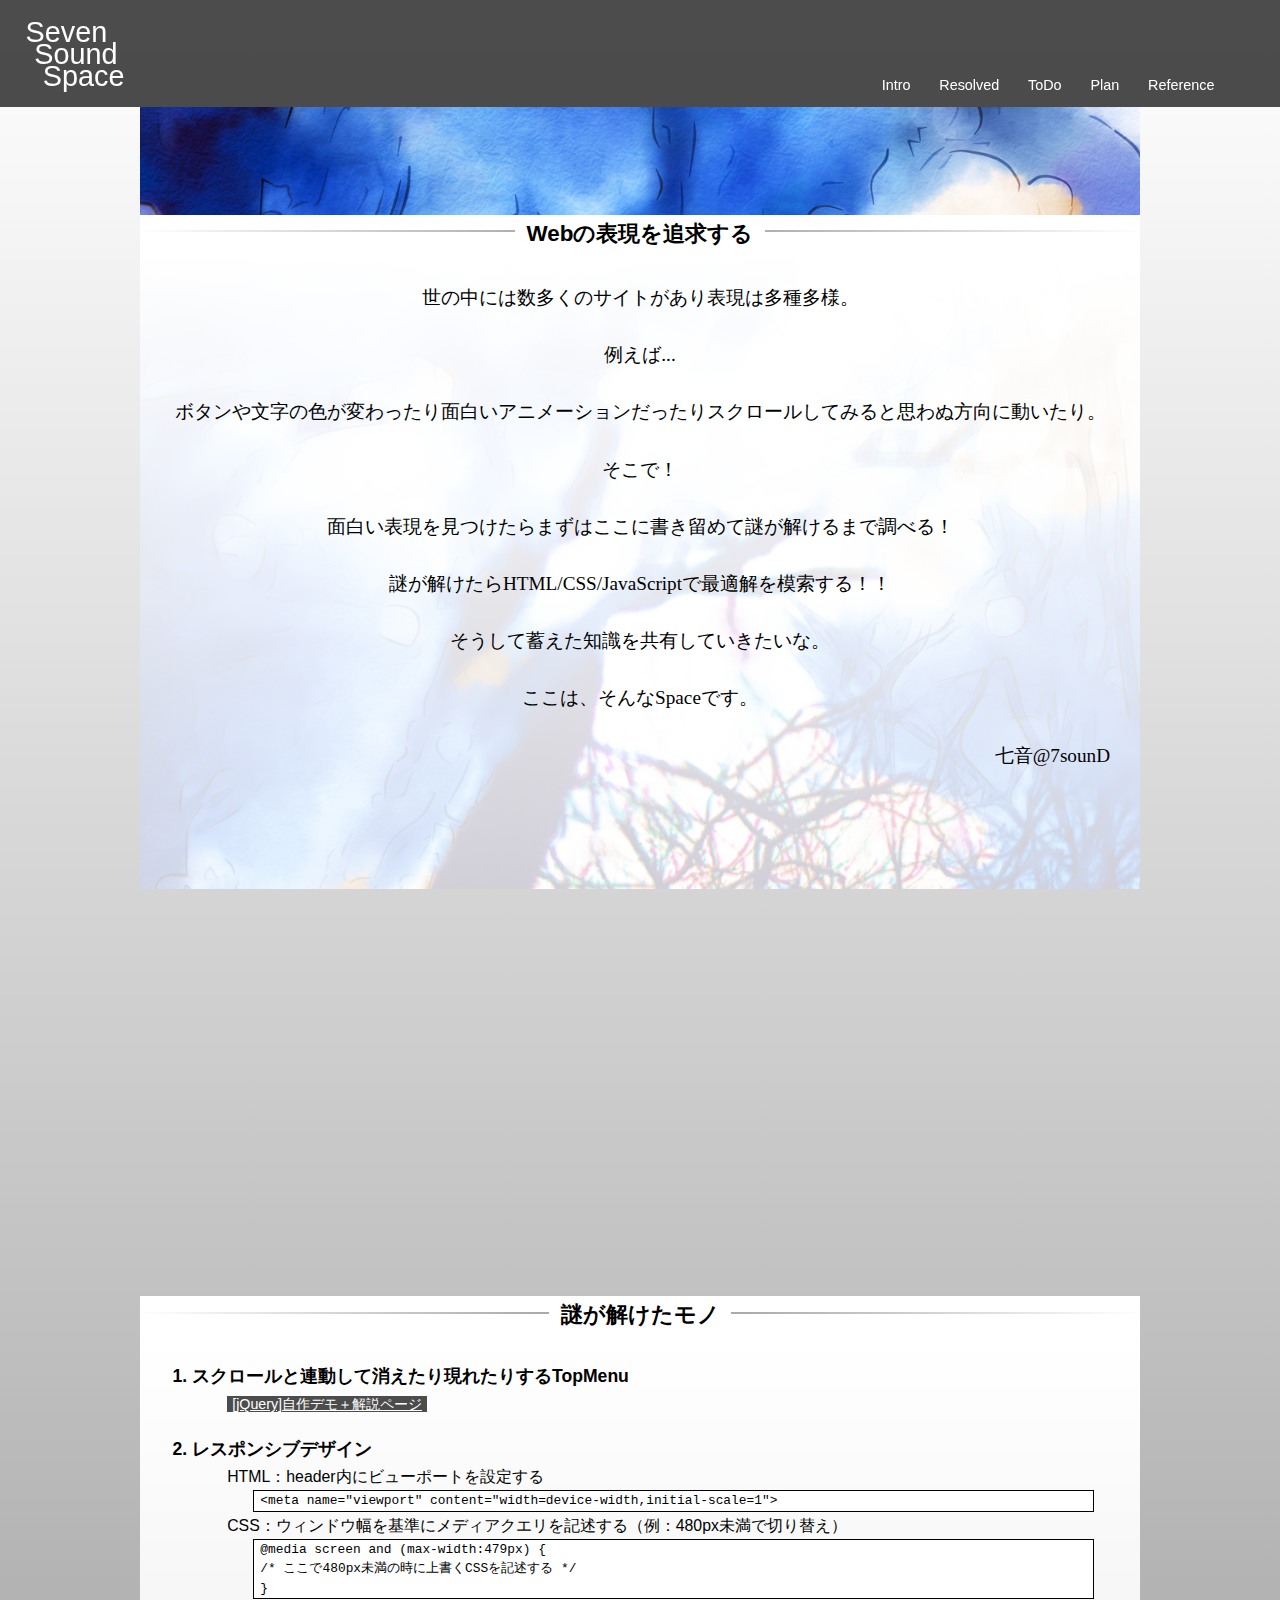
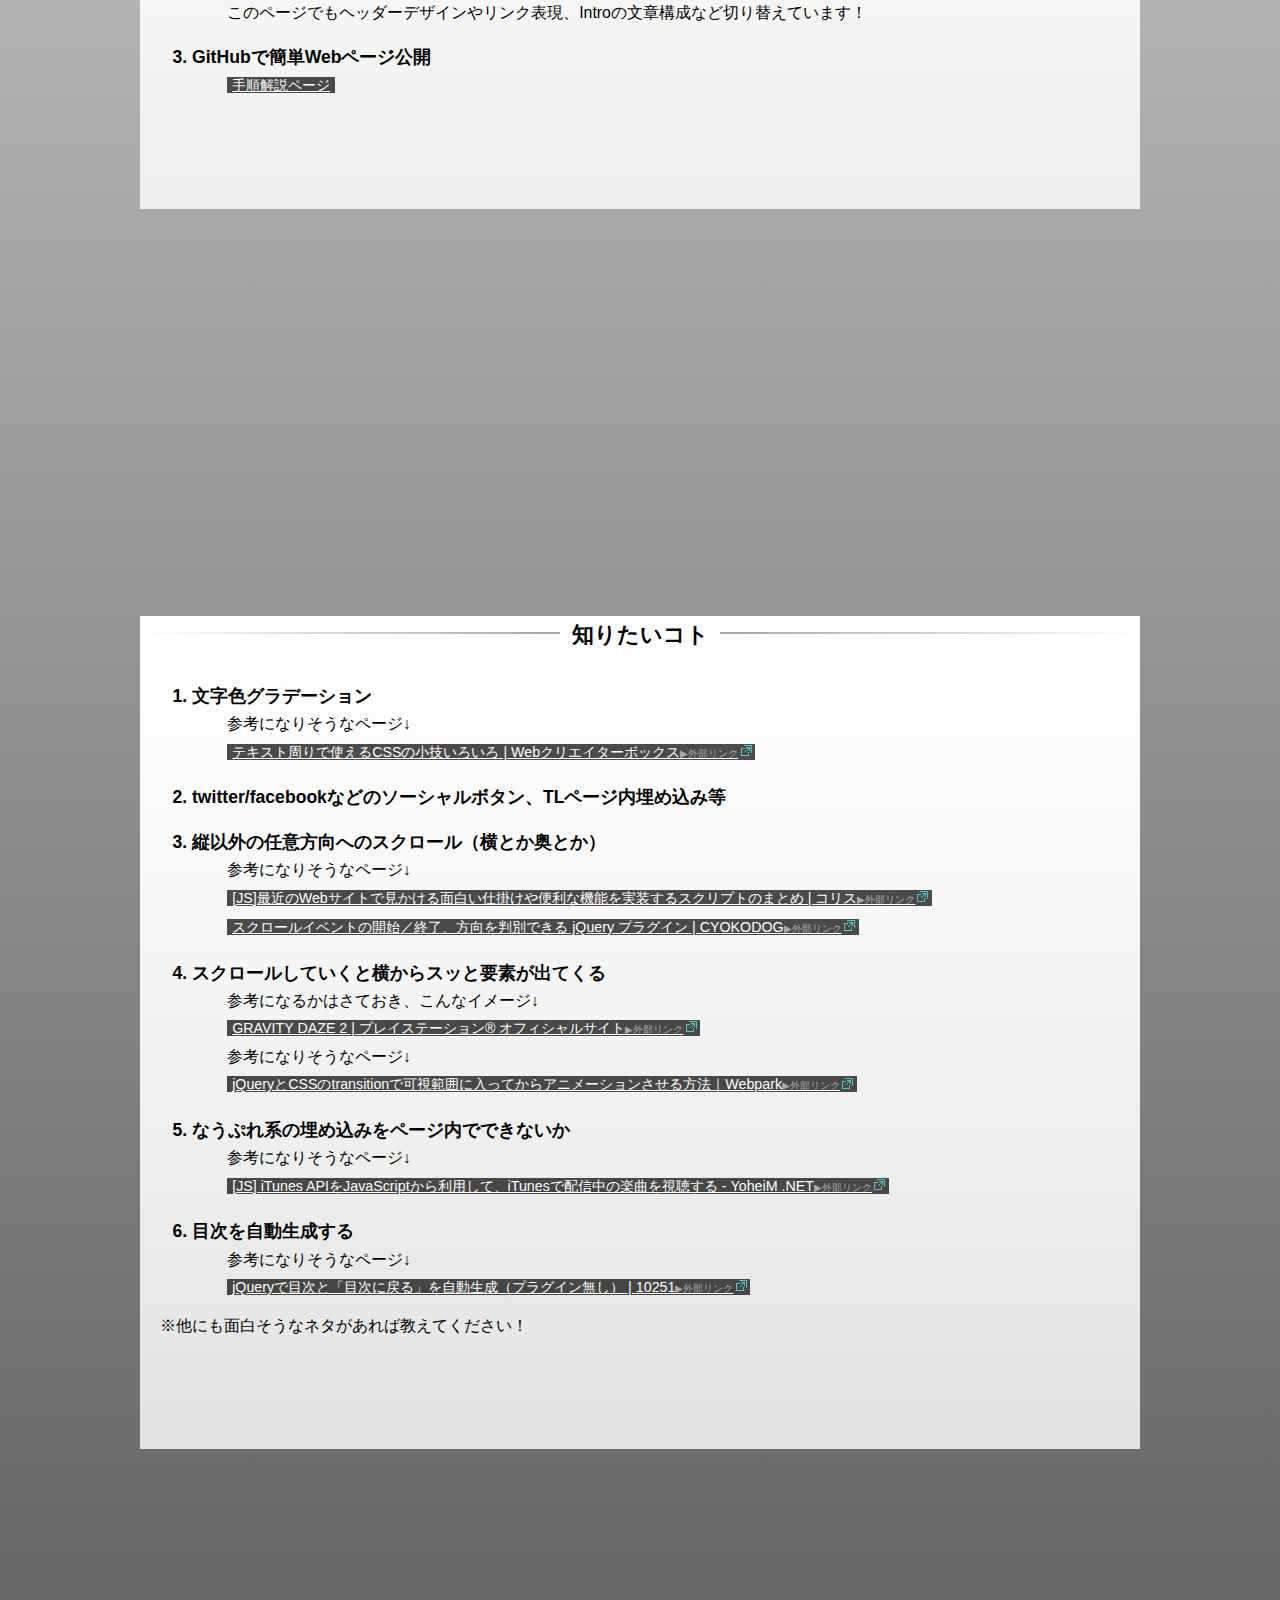
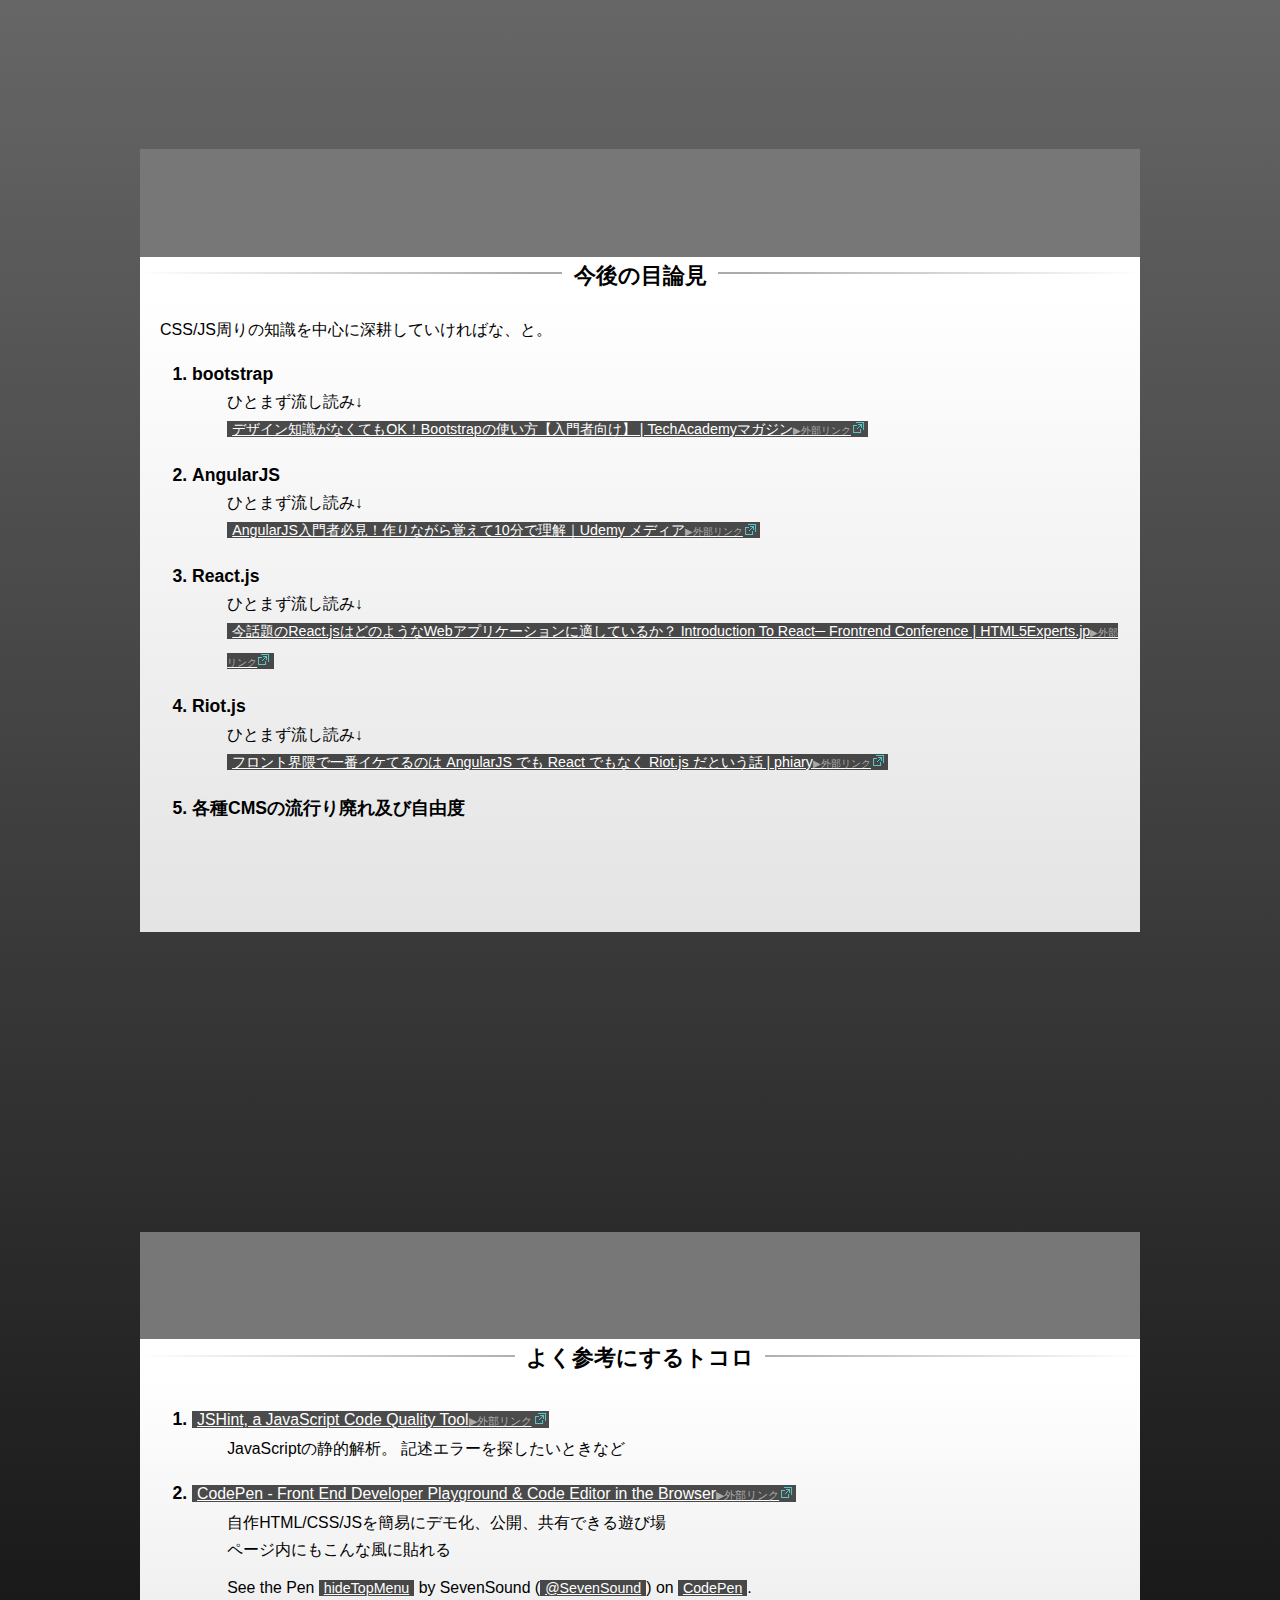
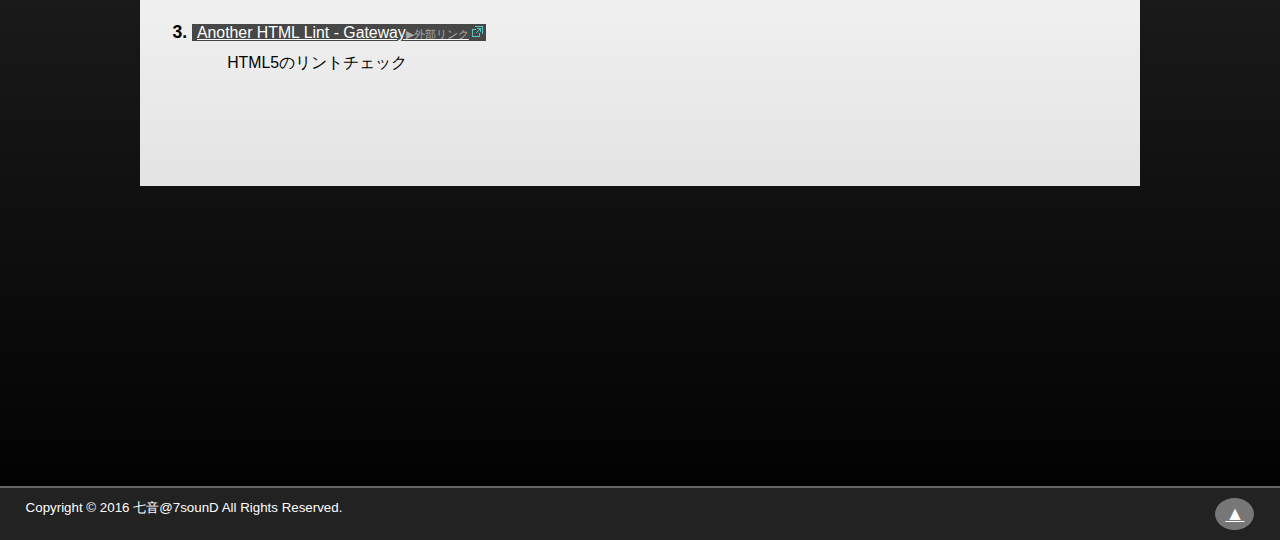
==== commit 9deaa958: "Delete social links" ====
--- a/index.html
+++ b/index.html
@@ -190,7 +190,7 @@
 	</main>
 
 	<footer>
-		<p><small>Copyright &copy; 2016 七音@7sounD All Rights Reserved.</small> （<a href="https://twitter.com/7sounD_" target="_blank">twitter</a>｜<a href="https://www.facebook.com/ne.yo.7399" target="_blank">Facebook</a>）</p>
+		<p><small>Copyright &copy; 2016 七音@7sounD All Rights Reserved.</small> </p>
 		<p class="pagetop"><a href="#all">▲</a></p>
 	</footer>
 </div>
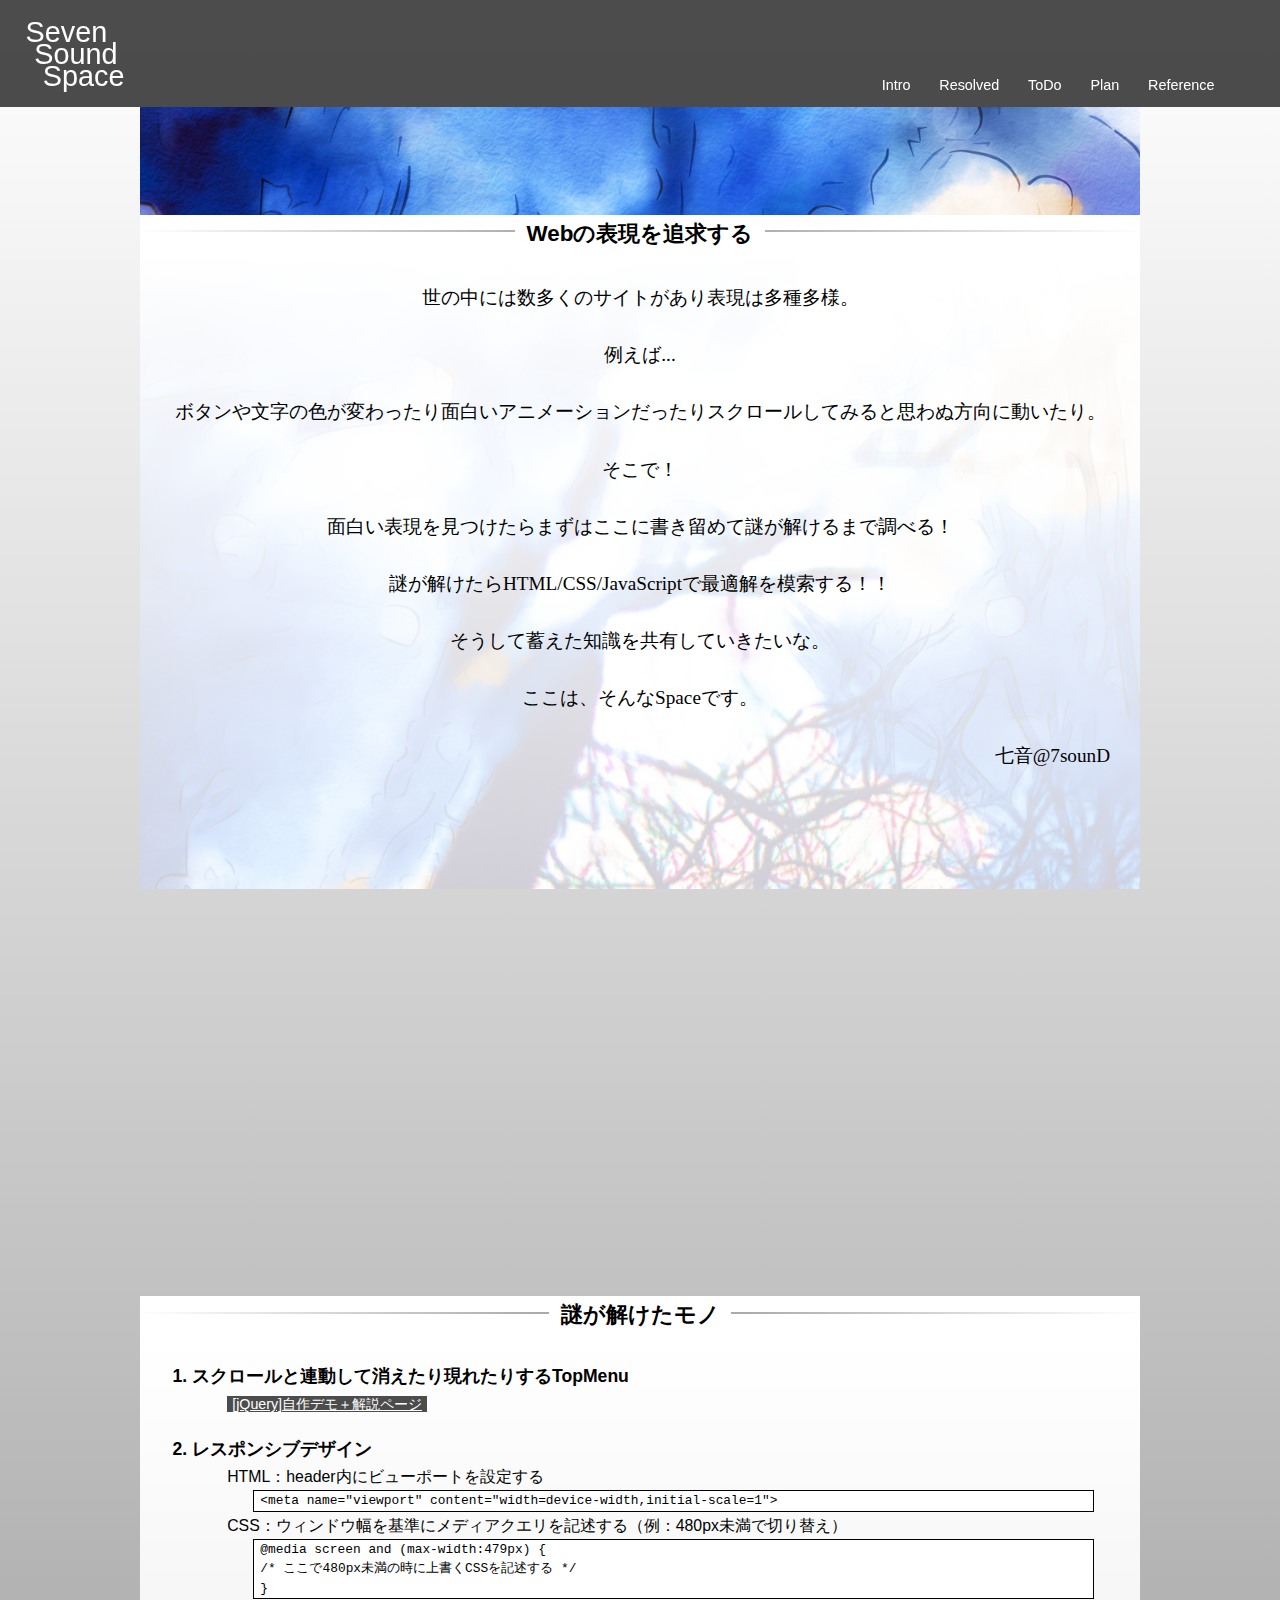
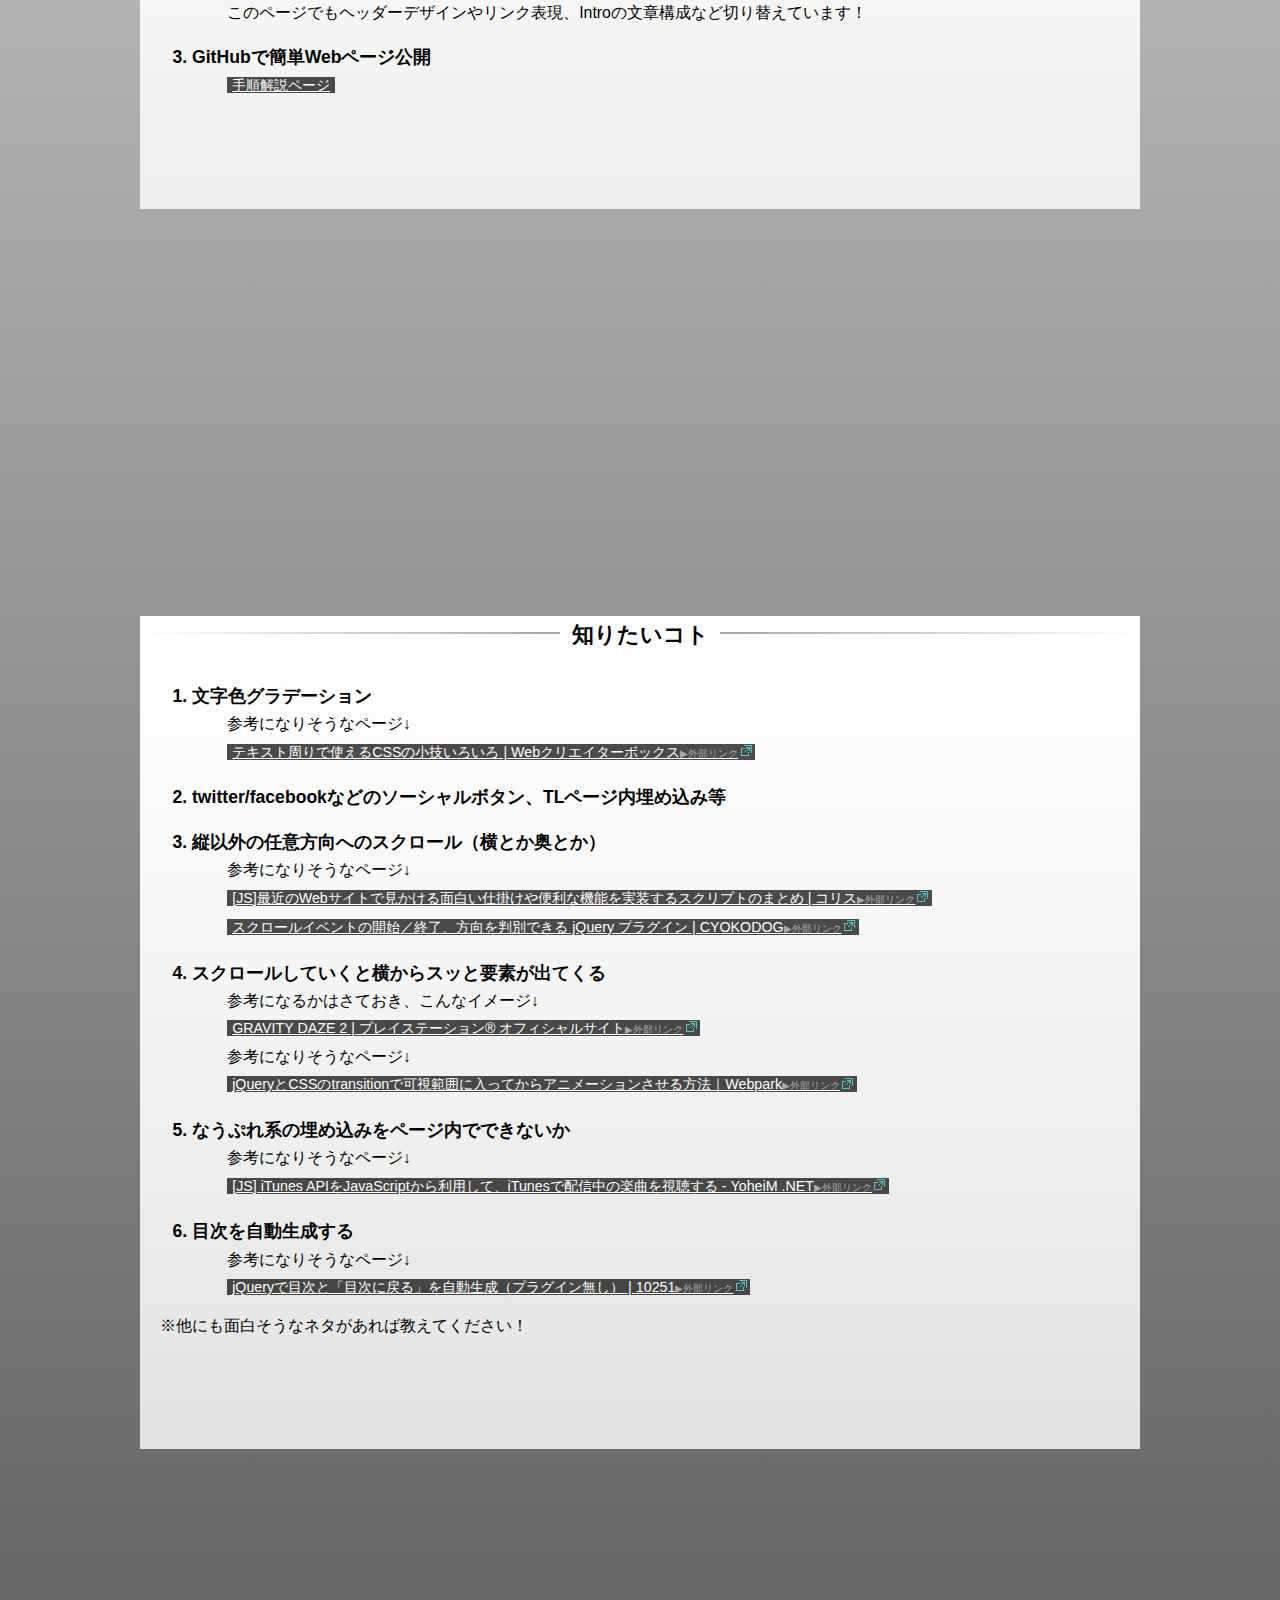
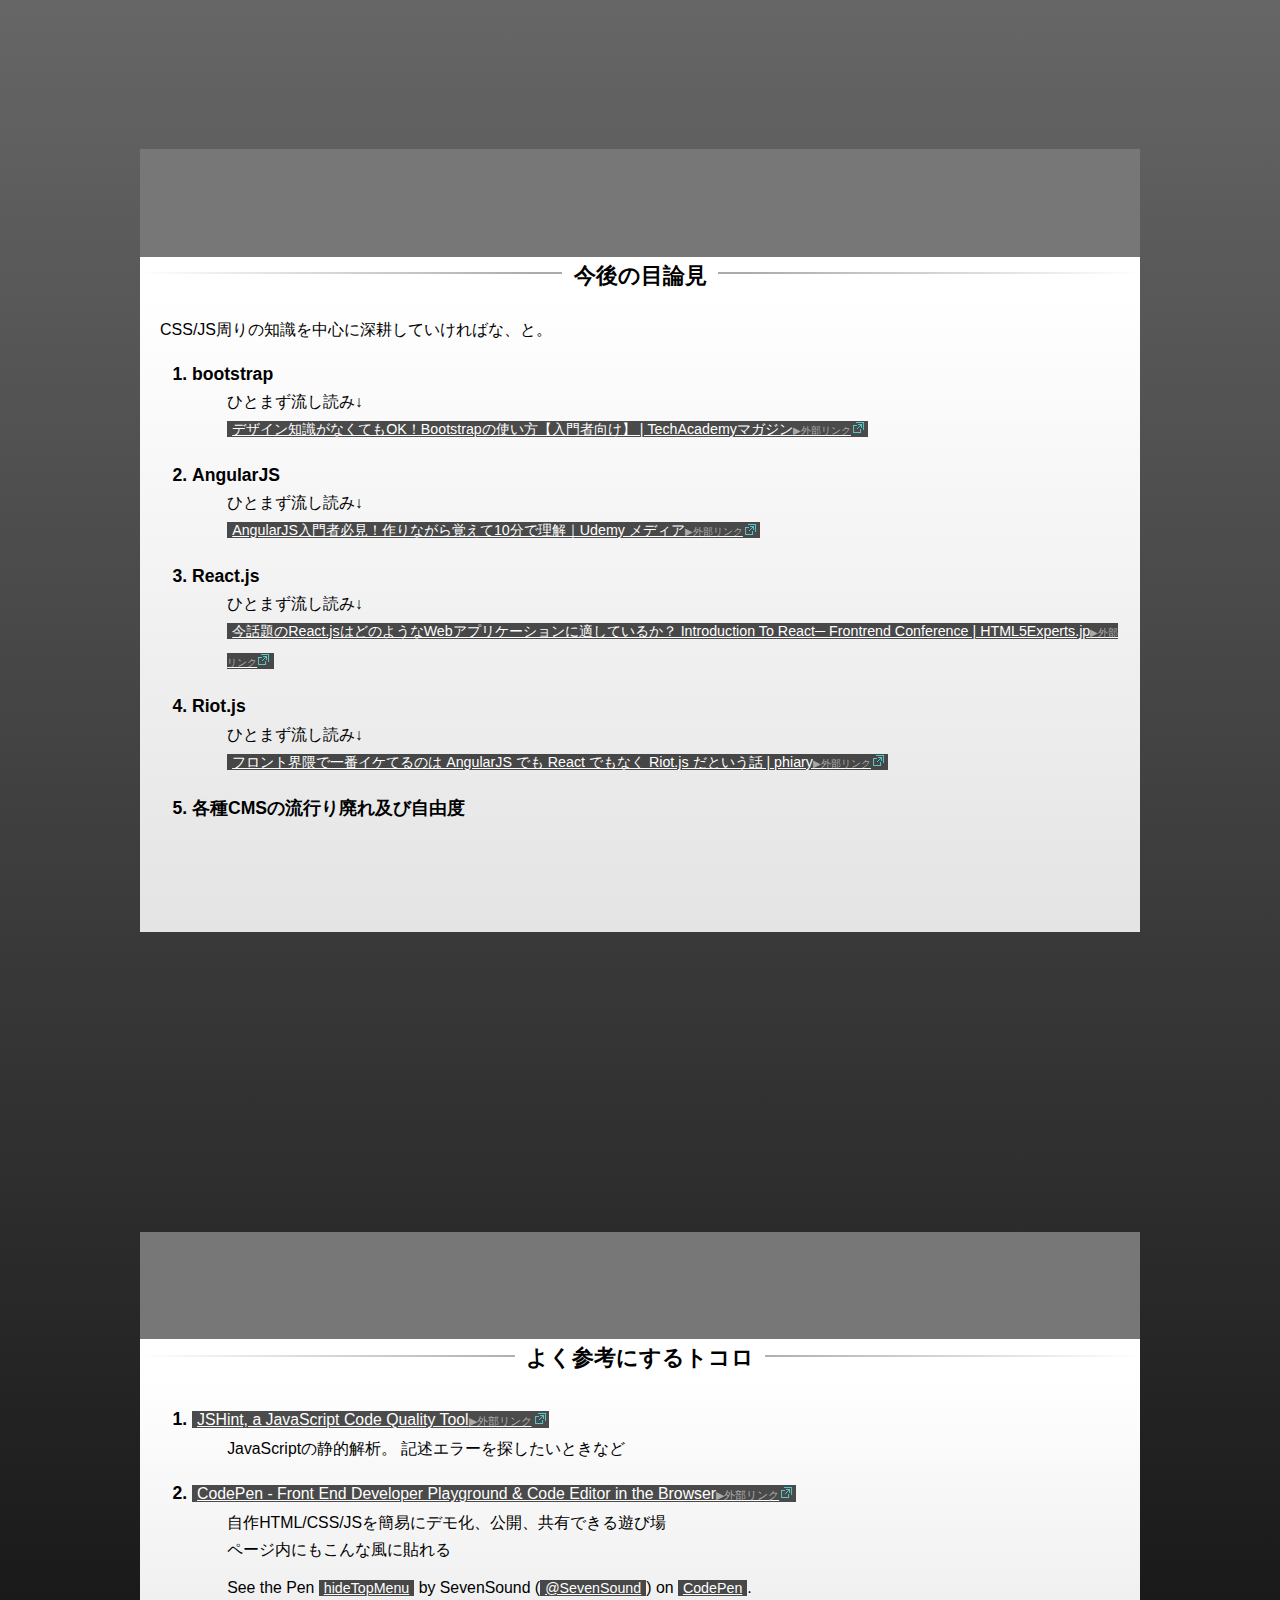
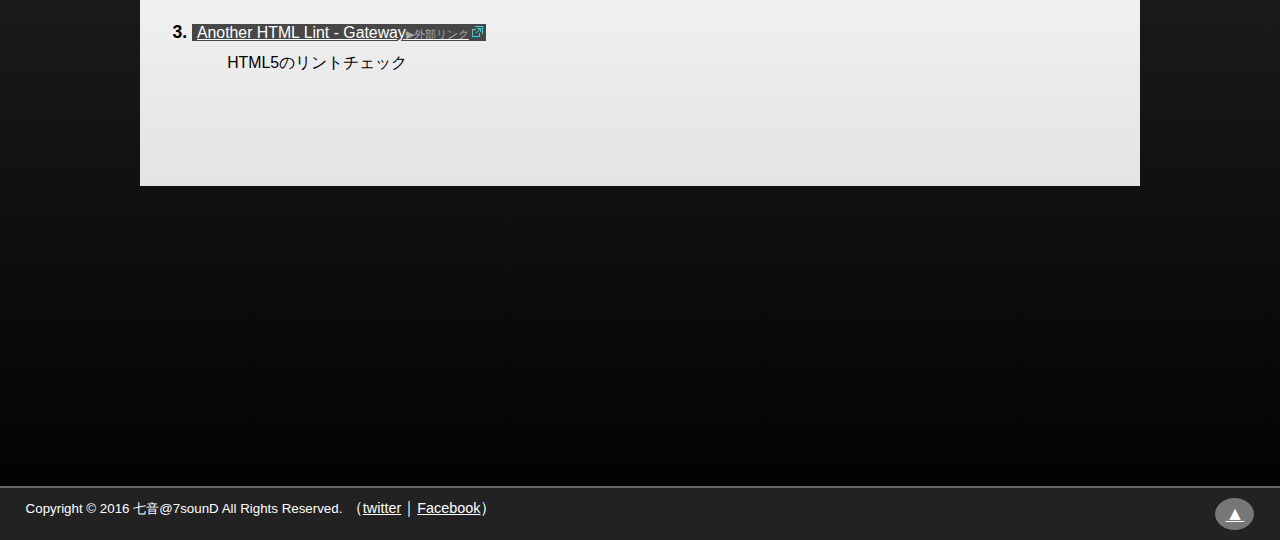
==== commit 4915d12e: "Revert "Delete social links"" ====
--- a/index.html
+++ b/index.html
@@ -190,7 +190,7 @@
 	</main>
 
 	<footer>
-		<p><small>Copyright &copy; 2016 七音@7sounD All Rights Reserved.</small> </p>
+		<p><small>Copyright &copy; 2016 七音@7sounD All Rights Reserved.</small> （<a href="https://twitter.com/7sounD_" target="_blank">twitter</a>｜<a href="https://www.facebook.com/ne.yo.7399" target="_blank">Facebook</a>）</p>
 		<p class="pagetop"><a href="#all">▲</a></p>
 	</footer>
 </div>
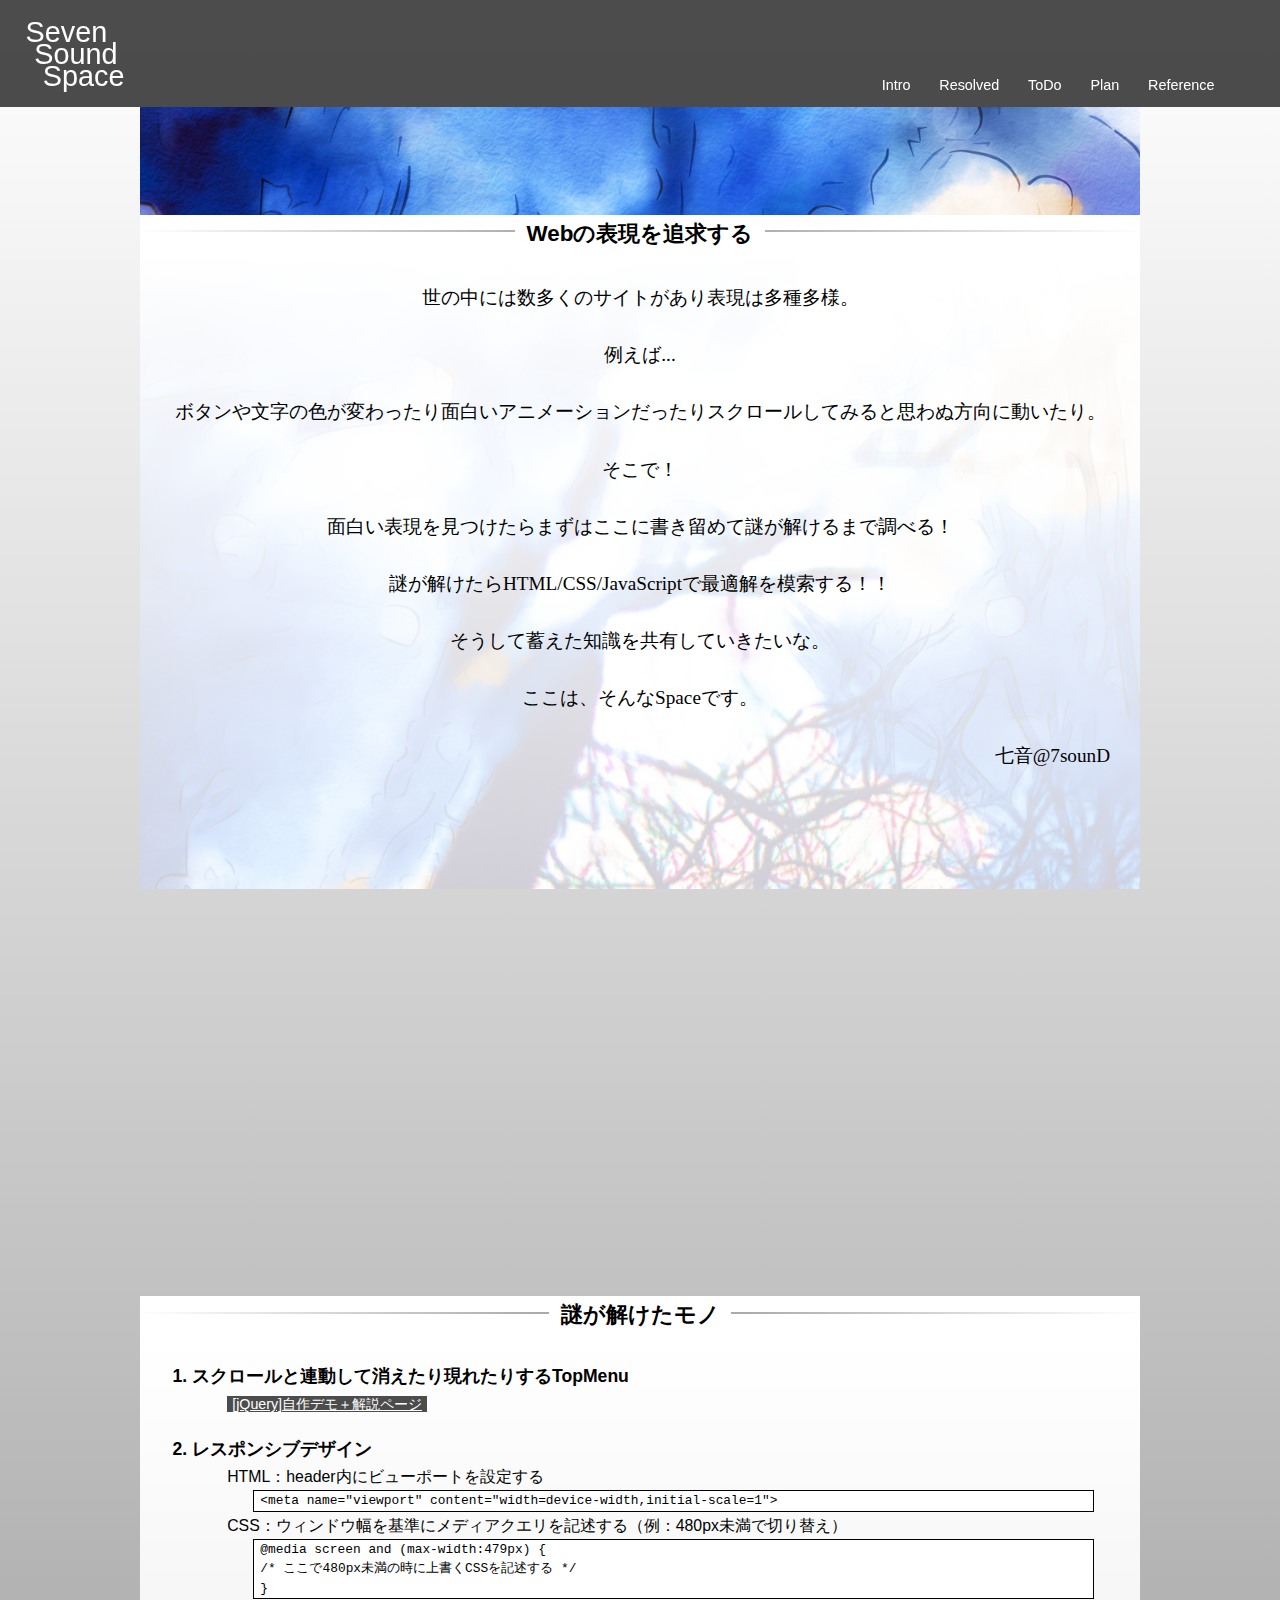
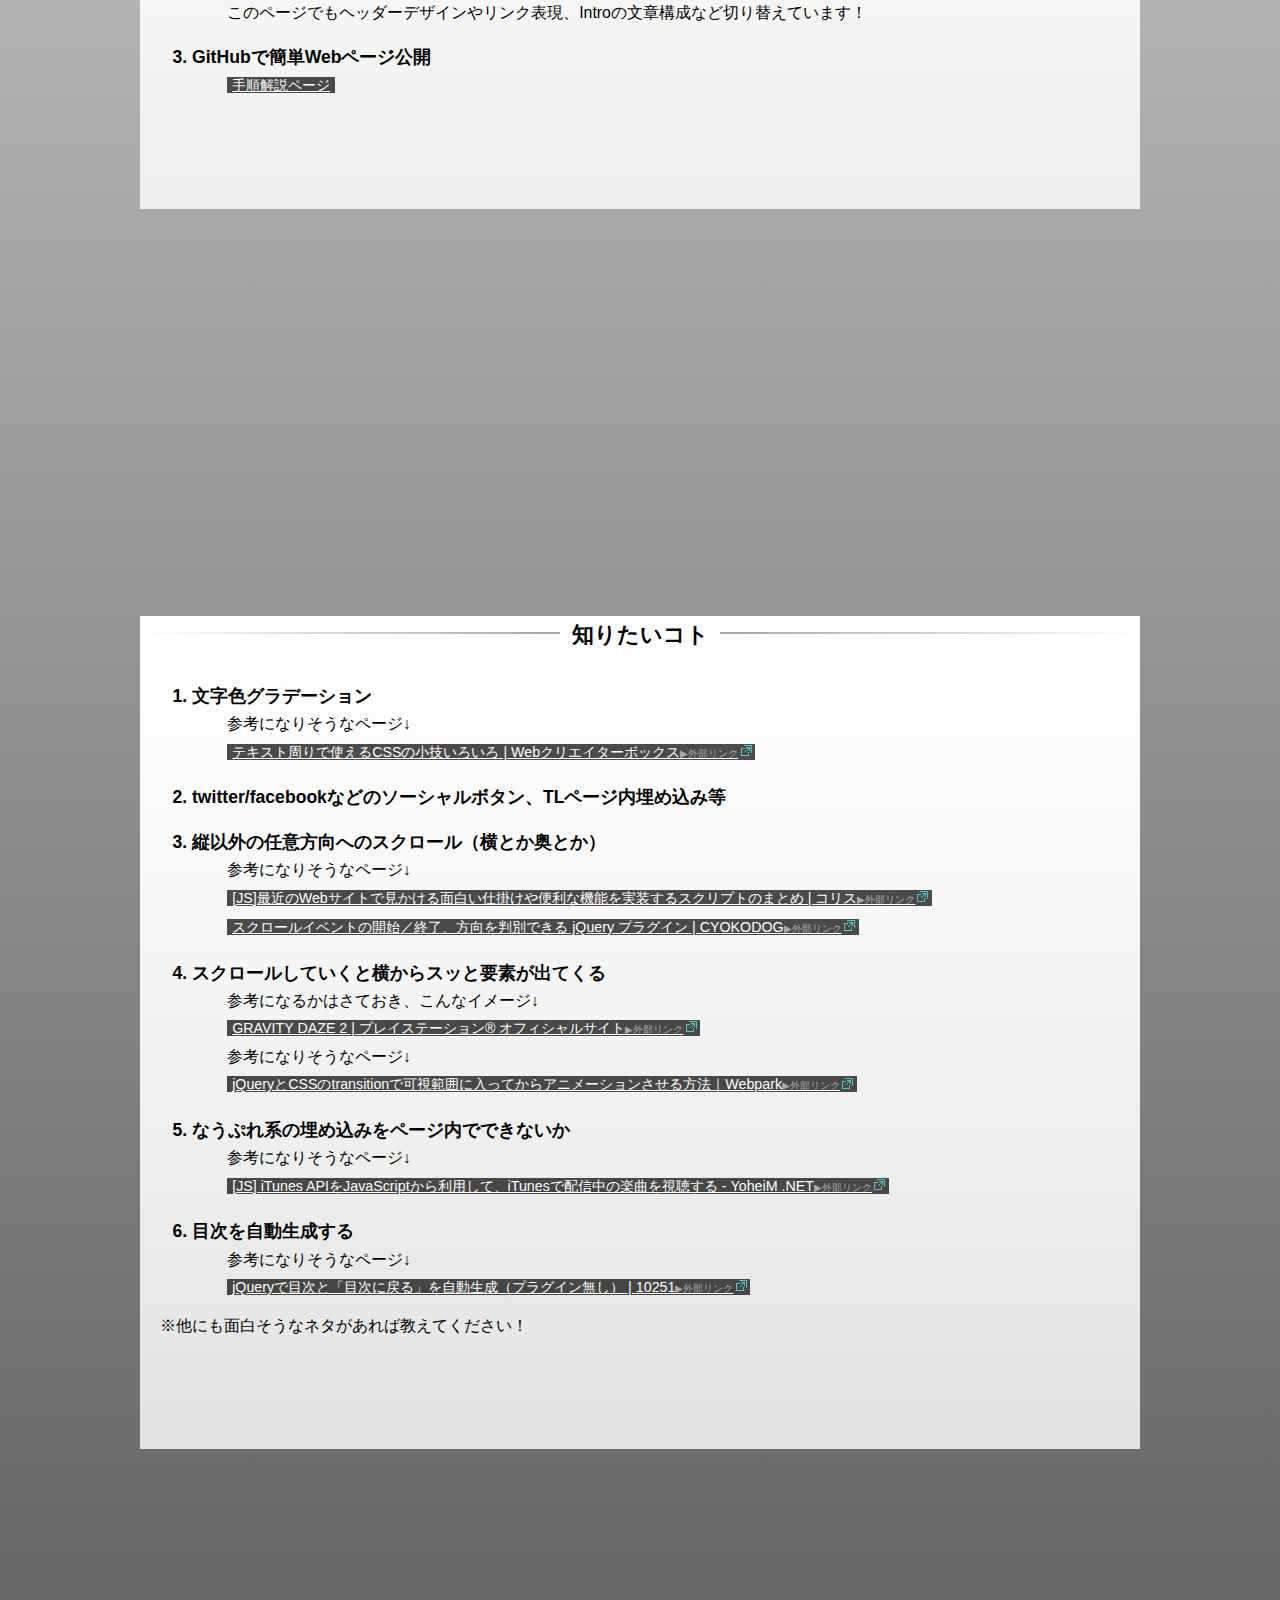
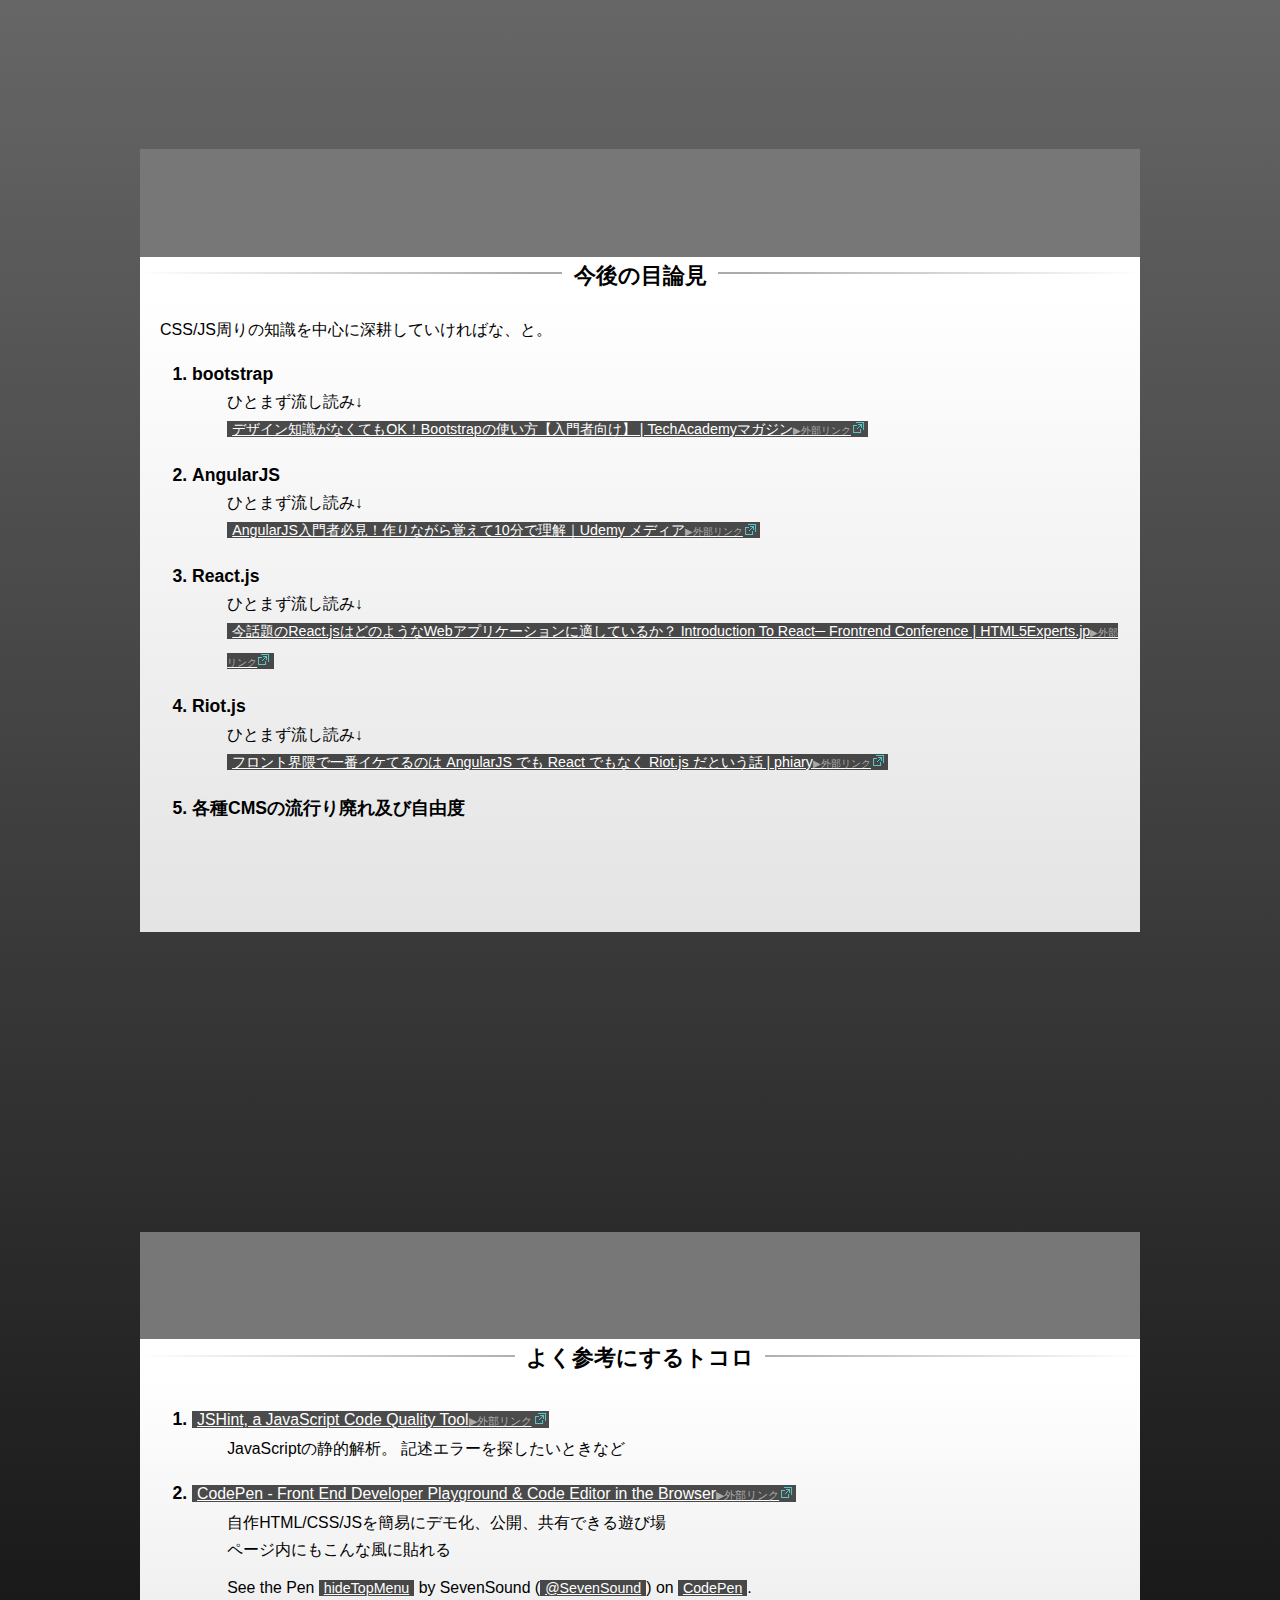
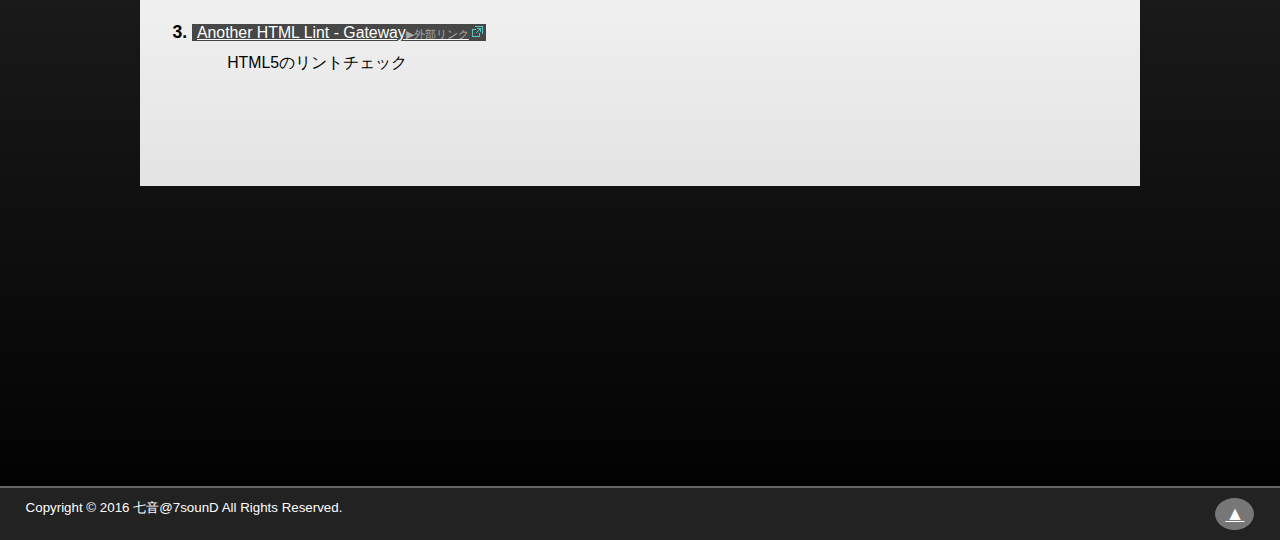
==== commit d14352e0: "Revert "Revert "Delete social links""" ====
--- a/index.html
+++ b/index.html
@@ -190,7 +190,7 @@
 	</main>
 
 	<footer>
-		<p><small>Copyright &copy; 2016 七音@7sounD All Rights Reserved.</small> （<a href="https://twitter.com/7sounD_" target="_blank">twitter</a>｜<a href="https://www.facebook.com/ne.yo.7399" target="_blank">Facebook</a>）</p>
+		<p><small>Copyright &copy; 2016 七音@7sounD All Rights Reserved.</small> </p>
 		<p class="pagetop"><a href="#all">▲</a></p>
 	</footer>
 </div>
